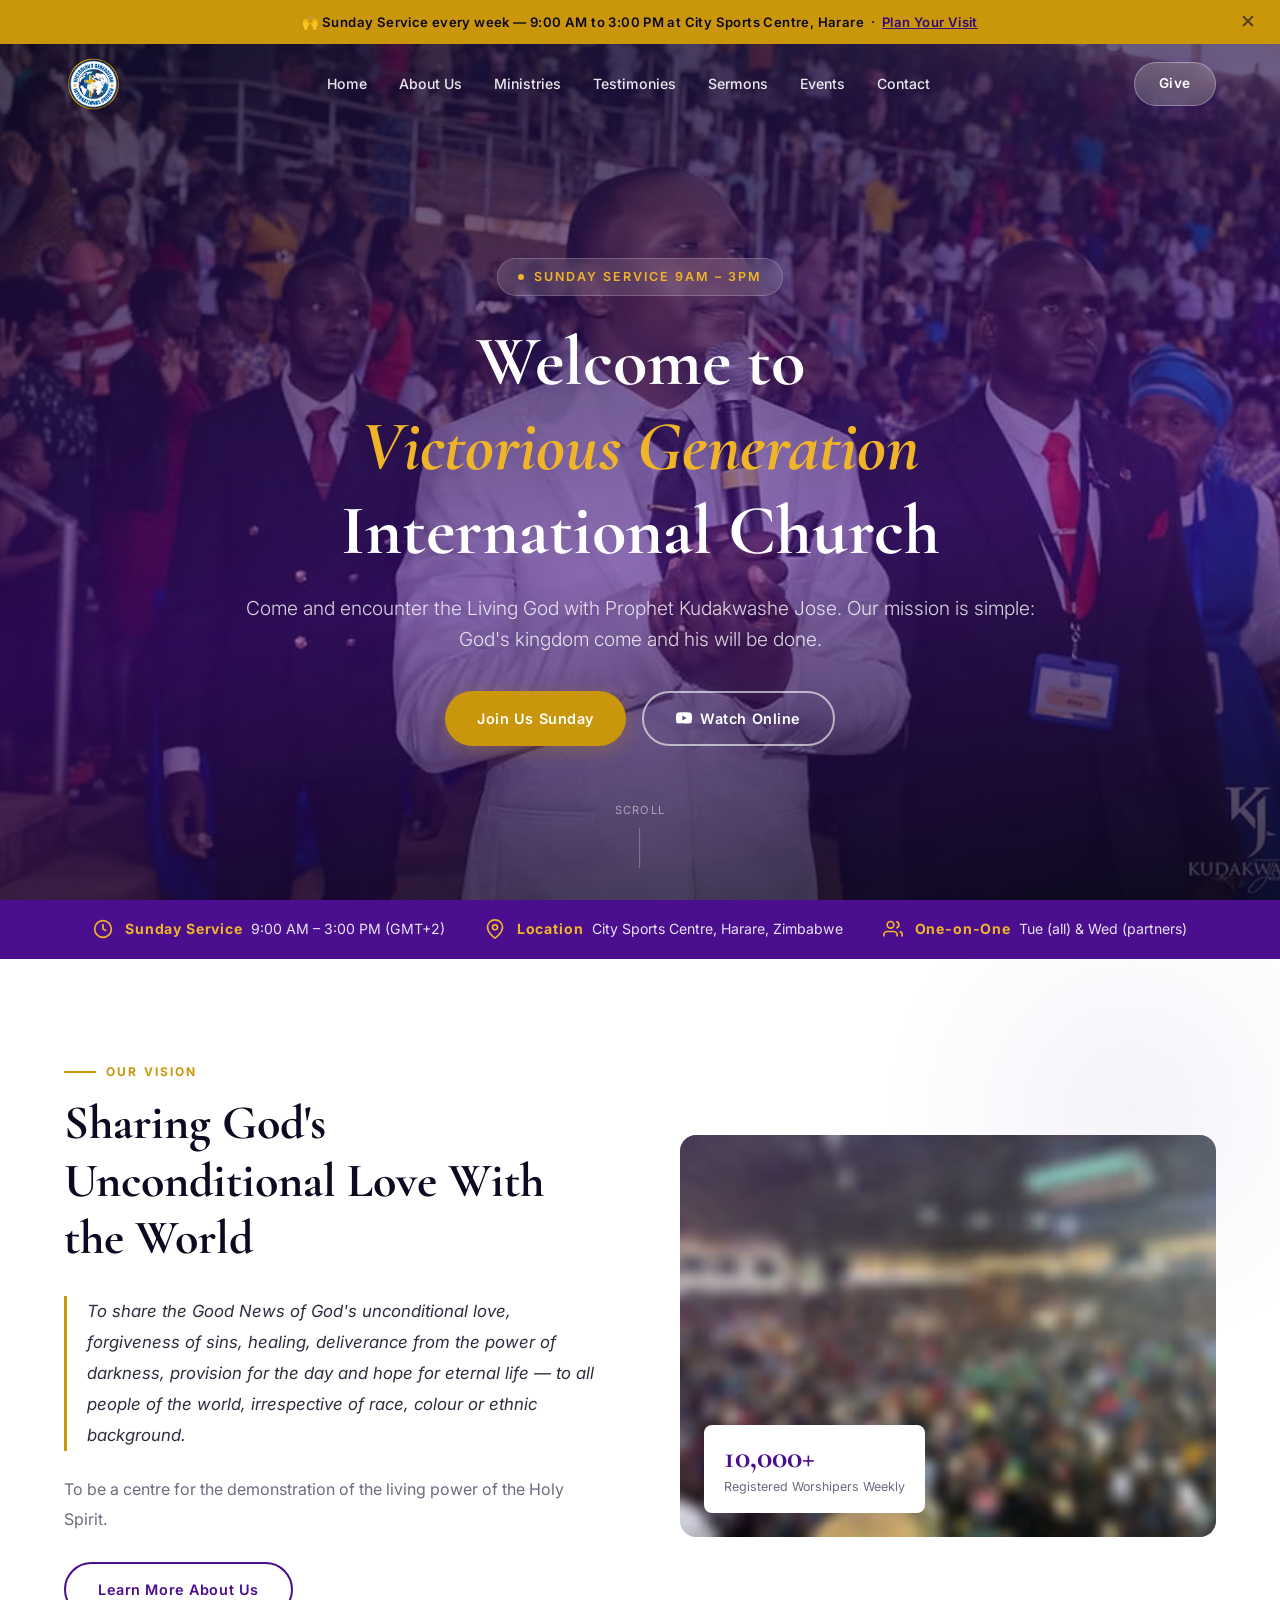
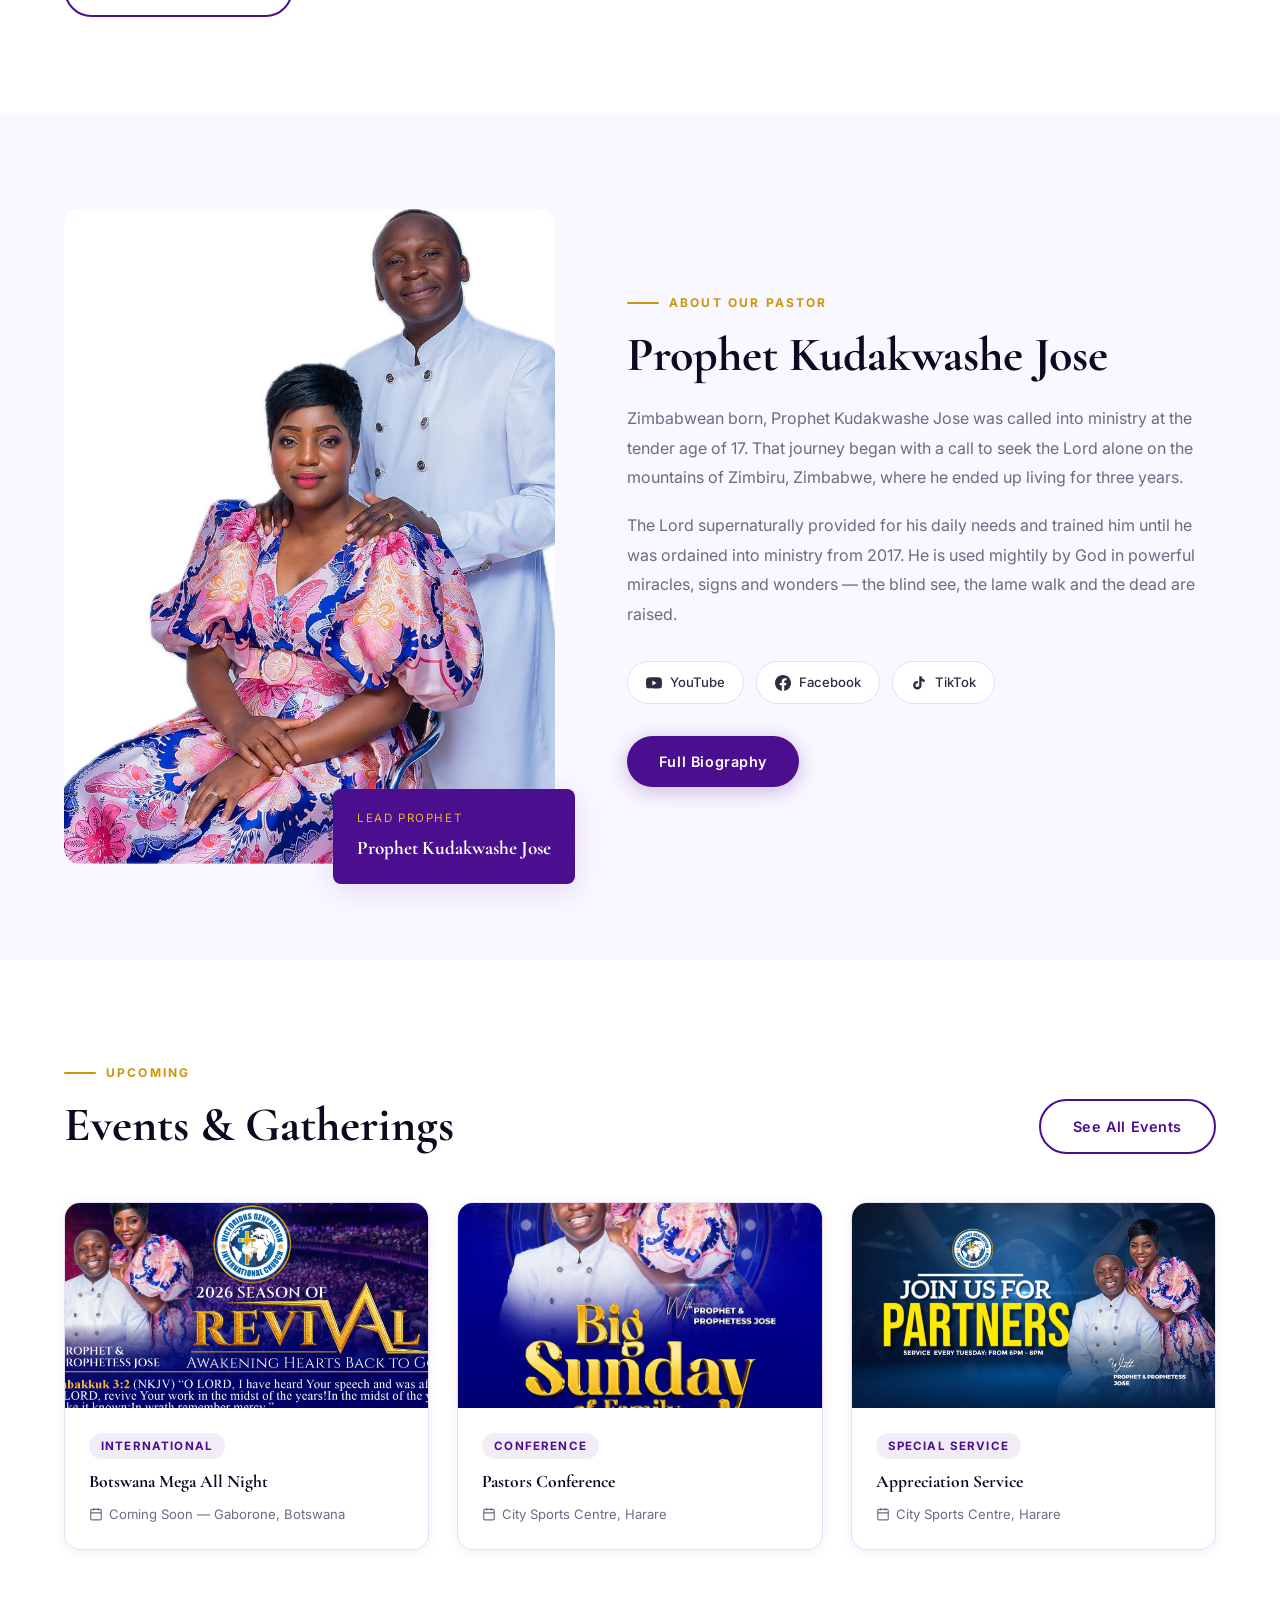
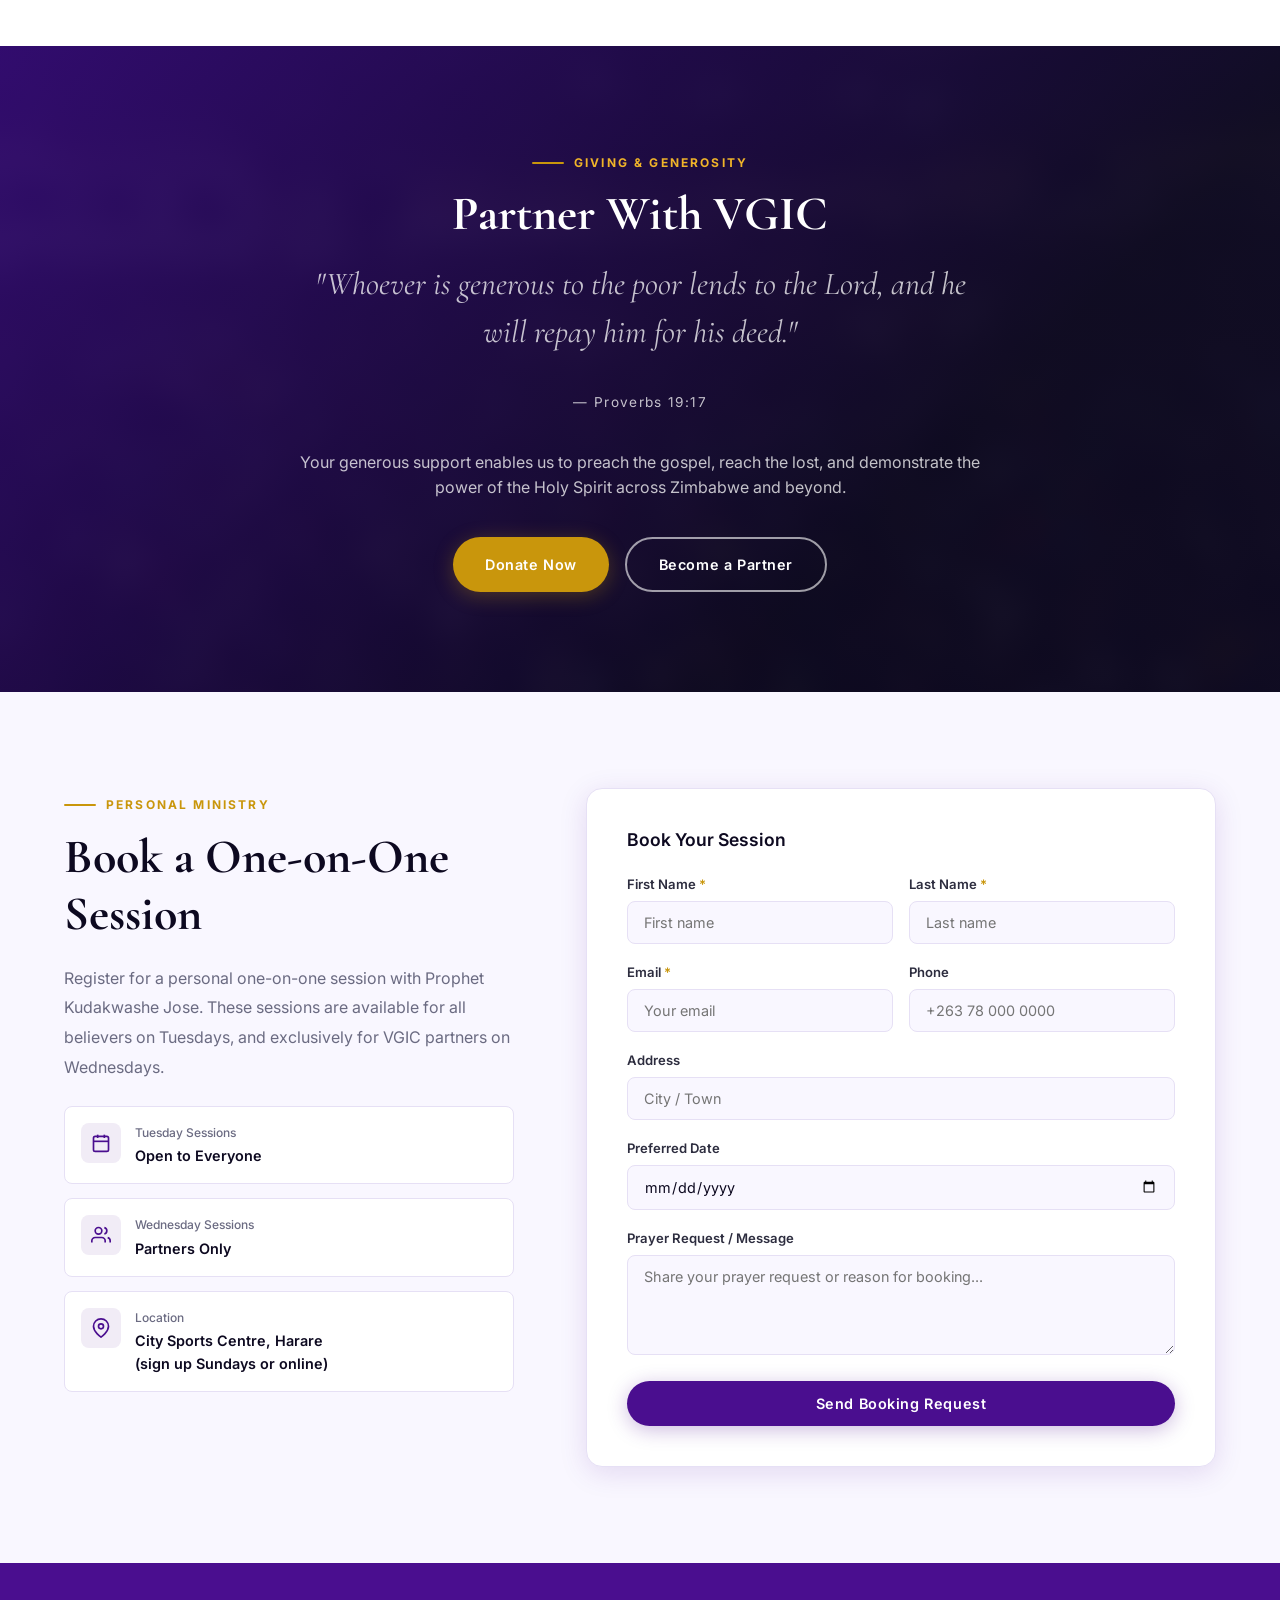
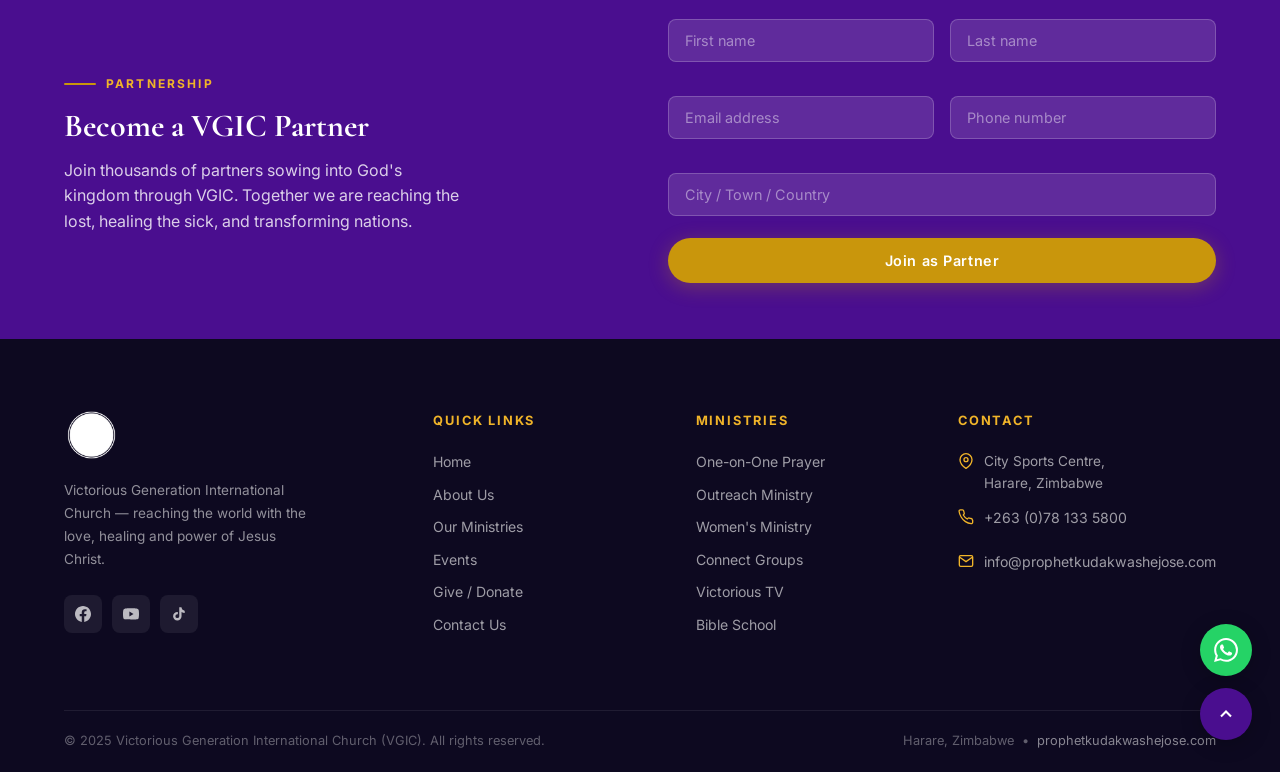
==== index.html @ 49a4cf85 "first commit" ====
<!DOCTYPE html>
<html lang="en">
<head>
  <meta charset="UTF-8" />
  <meta name="viewport" content="width=device-width, initial-scale=1.0" />
  <title>Victorious Generation International Church | Harare, Zimbabwe</title>
  <meta name="description" content="Welcome to Victorious Generation International Church (VGIC). Sunday Service 9AM–3PM at City Sports Centre, Harare. Come and encounter the Living God with Prophet Kudakwashe Jose." />
  <link rel="icon" type="image/png" href="assets/images/Logo Victorious Family Church Final.png" />
  <link rel="stylesheet" href="assets/css/style.css" />
</head>
<body>
  <div class="loader">
    <img class="loader__logo" src="assets/images/Logo Victorious Family Church Final.png" alt="VGIC" />
    <div class="loader__bar"></div>
  </div>
  <div class="page-transition"></div>

  <div class="announcement">
    <span>🙌 Sunday Service every week — 9:00 AM to 3:00 PM at City Sports Centre, Harare &nbsp;·&nbsp; <a href="contact.html">Plan Your Visit</a></span>
    <button class="announcement__close" aria-label="Dismiss announcement">✕</button>
  </div>

  <!-- ===== NAVIGATION ===== -->
  <nav class="nav transparent" role="navigation" aria-label="Main navigation">
    <div class="container">
      <div class="nav__inner">
        <a href="index.html" class="nav__logo" aria-label="VGIC Home">
          <img src="assets/images/Logo Victorious Family Church Final.png" alt="Victorious Generation International Church Logo" />
        </a>
        <ul class="nav__links" role="list">
          <li><a href="index.html" class="active">Home</a></li>
          <li><a href="about.html">About Us</a></li>
          <li><a href="ministries.html">Ministries</a></li>
          <li><a href="testimonies.html">Testimonies</a></li>
          <li><a href="sermons.html">Sermons</a></li>
          <li><a href="events.html">Events</a></li>
          <li><a href="contact.html">Contact</a></li>
        </ul>
        <div class="nav__cta">
          <a href="give.html" class="btn btn-primary">Give</a>
        </div>
        <button class="nav__hamburger" aria-label="Toggle menu" aria-expanded="false">
          <span></span><span></span><span></span>
        </button>
      </div>
    </div>
    <nav class="nav__mobile" aria-label="Mobile navigation">
      <a href="index.html">Home</a>
      <a href="about.html">About Us</a>
      <a href="ministries.html">Ministries</a>
      <a href="testimonies.html">Testimonies</a>
      <a href="sermons.html">Sermons</a>
      <a href="events.html">Events</a>
      <a href="contact.html">Contact</a>
      <a href="give.html" class="btn btn-primary">Give Now</a>
    </nav>
  </nav>

  <!-- ===== HERO ===== -->
  <section class="hero" aria-label="Welcome">
    <div class="hero__bg" style="background-image: url('assets/images/f407f457-07d5-4398-bcf7-2686f2e2813f_JPG.jpg');" role="img" aria-label="Church congregation worship"></div>
    <div class="hero__overlay"></div>
    <div class="hero__content">
      <div class="hero__badge">
        <span class="hero__badge-dot"></span>
        Sunday Service 9AM – 3PM
      </div>
      <h1>Welcome to<br /><em>Victorious Generation</em><br />International Church</h1>
      <p class="hero__sub">Come and encounter the Living God with Prophet Kudakwashe Jose. Our mission is simple: God's kingdom come and his will be done.</p>
      <div class="hero__actions">
        <a href="contact.html" class="btn btn-gold">Join Us Sunday</a>
        <a href="https://www.youtube.com/@victoriousfamilychurchinte7087" target="_blank" rel="noopener" class="btn btn-outline">
          <svg width="16" height="16" viewBox="0 0 24 24" fill="currentColor"><path d="M23.498 6.186a3.016 3.016 0 0 0-2.122-2.136C19.505 3.545 12 3.545 12 3.545s-7.505 0-9.377.505A3.017 3.017 0 0 0 .502 6.186C0 8.07 0 12 0 12s0 3.93.502 5.814a3.016 3.016 0 0 0 2.122 2.136c1.871.505 9.376.505 9.376.505s7.505 0 9.377-.505a3.015 3.015 0 0 0 2.122-2.136C24 15.93 24 12 24 12s0-3.93-.502-5.814zM9.545 15.568V8.432L15.818 12l-6.273 3.568z"/></svg>
          Watch Online
        </a>
      </div>
    </div>
    <div class="hero__scroll" aria-hidden="true">Scroll</div>
  </section>

  <!-- ===== SERVICE TIMES BANNER ===== -->
  <div class="service-banner" role="complementary" aria-label="Service schedule">
    <div class="service-banner__inner">
      <div class="service-banner__item">
        <svg width="20" height="20" fill="none" stroke="currentColor" stroke-width="2" viewBox="0 0 24 24" aria-hidden="true"><circle cx="12" cy="12" r="10"/><polyline points="12 6 12 12 16 14"/></svg>
        <span><span class="service-banner__label">Sunday Service</span> &nbsp;<span class="service-banner__value">9:00 AM – 3:00 PM (GMT+2)</span></span>
      </div>
      <div class="service-banner__item">
        <svg width="20" height="20" fill="none" stroke="currentColor" stroke-width="2" viewBox="0 0 24 24" aria-hidden="true"><path d="M21 10c0 7-9 13-9 13s-9-6-9-13a9 9 0 0 1 18 0z"/><circle cx="12" cy="10" r="3"/></svg>
        <span><span class="service-banner__label">Location</span> &nbsp;<span class="service-banner__value">City Sports Centre, Harare, Zimbabwe</span></span>
      </div>
      <div class="service-banner__item">
        <svg width="20" height="20" fill="none" stroke="currentColor" stroke-width="2" viewBox="0 0 24 24" aria-hidden="true"><path d="M17 21v-2a4 4 0 0 0-4-4H5a4 4 0 0 0-4 4v2"/><circle cx="9" cy="7" r="4"/><path d="M23 21v-2a4 4 0 0 0-3-3.87M16 3.13a4 4 0 0 1 0 7.75"/></svg>
        <span><span class="service-banner__label">One-on-One</span> &nbsp;<span class="service-banner__value">Tue (all) &amp; Wed (partners)</span></span>
      </div>
    </div>
  </div>

  <!-- ===== VISION ===== -->
  <section class="section vision" aria-labelledby="vision-heading">
    <div class="container">
      <div class="vision__grid">
        <div class="vision__text">
          <span class="eyebrow">Our Vision</span>
          <h2 id="vision-heading">Sharing God's Unconditional Love With the World</h2>
          <p>To share the Good News of God's unconditional love, forgiveness of sins, healing, deliverance from the power of darkness, provision for the day and hope for eternal life — to all people of the world, irrespective of race, colour or ethnic background.</p>
          <p>To be a centre for the demonstration of the living power of the Holy Spirit.</p>
          <a href="about.html" class="btn btn-outline-dark" style="margin-top:12px">Learn More About Us</a>
        </div>
        <div class="vision__visual fade-up">
          <img src="assets/images/2b4090_7a6ca7d2ff9e4986a158bc8f81fcc46f~mv2.jpg" alt="VGIC congregation worship" loading="lazy" />
          <div class="vision__stat">
            <div class="vision__stat-num">10,000+</div>
            <div class="vision__stat-label">Registered Worshipers Weekly</div>
          </div>
        </div>
      </div>
    </div>
  </section>

  <!-- ===== PASTOR TEASER ===== -->
  <section class="section pastor" aria-labelledby="pastor-heading">
    <div class="container">
      <div class="pastor__grid">
        <div class="pastor__image-wrap fade-up">
          <div class="pastor__image">
            <img src="assets/images/IMG_6641.png" alt="Prophet Kudakwashe Jose" loading="lazy" />
          </div>
          <div class="pastor__card">
            <div class="pastor__card-title">Lead Prophet</div>
            <div class="pastor__card-name">Prophet Kudakwashe Jose</div>
          </div>
        </div>
        <div class="pastor__text">
          <span class="eyebrow">About Our Pastor</span>
          <h2 id="pastor-heading">Prophet Kudakwashe Jose</h2>
          <p>Zimbabwean born, Prophet Kudakwashe Jose was called into ministry at the tender age of 17. That journey began with a call to seek the Lord alone on the mountains of Zimbiru, Zimbabwe, where he ended up living for three years.</p>
          <p>The Lord supernaturally provided for his daily needs and trained him until he was ordained into ministry from 2017. He is used mightily by God in powerful miracles, signs and wonders — the blind see, the lame walk and the dead are raised.</p>
          <div class="pastor__socials">
            <a href="https://www.youtube.com/@victoriousfamilychurchinte7087" target="_blank" rel="noopener" class="pastor__social-link">
              <svg width="16" height="16" fill="currentColor" viewBox="0 0 24 24"><path d="M23.498 6.186a3.016 3.016 0 0 0-2.122-2.136C19.505 3.545 12 3.545 12 3.545s-7.505 0-9.377.505A3.017 3.017 0 0 0 .502 6.186C0 8.07 0 12 0 12s0 3.93.502 5.814a3.016 3.016 0 0 0 2.122 2.136c1.871.505 9.376.505 9.376.505s7.505 0 9.377-.505a3.015 3.015 0 0 0 2.122-2.136C24 15.93 24 12 24 12s0-3.93-.502-5.814zM9.545 15.568V8.432L15.818 12l-6.273 3.568z"/></svg>
              YouTube
            </a>
            <a href="https://www.facebook.com/prophetkudakwashe.jose.3/" target="_blank" rel="noopener" class="pastor__social-link">
              <svg width="16" height="16" fill="currentColor" viewBox="0 0 24 24"><path d="M24 12.073c0-6.627-5.373-12-12-12s-12 5.373-12 12c0 5.99 4.388 10.954 10.125 11.854v-8.385H7.078v-3.47h3.047V9.43c0-3.007 1.792-4.669 4.533-4.669 1.312 0 2.686.235 2.686.235v2.953H15.83c-1.491 0-1.956.925-1.956 1.874v2.25h3.328l-.532 3.47h-2.796v8.385C19.612 23.027 24 18.062 24 12.073z"/></svg>
              Facebook
            </a>
            <a href="https://www.tiktok.com/@prophetkudakwashe" target="_blank" rel="noopener" class="pastor__social-link">
              <svg width="16" height="16" fill="currentColor" viewBox="0 0 24 24"><path d="M19.59 6.69a4.83 4.83 0 0 1-3.77-4.25V2h-3.45v13.67a2.89 2.89 0 0 1-2.88 2.5 2.89 2.89 0 0 1-2.89-2.89 2.89 2.89 0 0 1 2.89-2.89c.28 0 .54.04.79.1V9.01a6.33 6.33 0 0 0-.79-.05 6.34 6.34 0 0 0-6.34 6.34 6.34 6.34 0 0 0 6.34 6.34 6.34 6.34 0 0 0 6.33-6.34V8.95a8.16 8.16 0 0 0 4.77 1.52V7.01a4.85 4.85 0 0 1-1-.32z"/></svg>
              TikTok
            </a>
          </div>
          <a href="about.html" class="btn btn-primary" style="margin-top:32px">Full Biography</a>
        </div>
      </div>
    </div>
  </section>

  <!-- ===== EVENTS ===== -->
  <section class="section events" aria-labelledby="events-heading">
    <div class="container">
      <div class="events__header">
        <div>
          <span class="eyebrow">Upcoming</span>
          <h2 id="events-heading">Events &amp; Gatherings</h2>
        </div>
        <a href="contact.html" class="btn btn-outline-dark">See All Events</a>
      </div>
      <div class="events__grid">
        <article class="event-card fade-up">
          <img class="event-card__img" src="assets/images/2b4090_fac7adcb81734b9f8aa2126f18879805~mv2.jpg" alt="Botswana Mega All Night event" loading="lazy" />
          <div class="event-card__body">
            <span class="event-card__tag">International</span>
            <h3 class="event-card__title">Botswana Mega All Night</h3>
            <p class="event-card__date">
              <svg width="14" height="14" fill="none" stroke="currentColor" stroke-width="2" viewBox="0 0 24 24"><rect x="3" y="4" width="18" height="18" rx="2" ry="2"/><line x1="16" y1="2" x2="16" y2="6"/><line x1="8" y1="2" x2="8" y2="6"/><line x1="3" y1="10" x2="21" y2="10"/></svg>
              Coming Soon — Gaborone, Botswana
            </p>
          </div>
        </article>
        <article class="event-card fade-up">
          <img class="event-card__img" src="assets/images/1e9fdbe8-e3bb-4264-adfd-9bd7b0414f63.jpeg" alt="Pastors Conference event" loading="lazy" />
          <div class="event-card__body">
            <span class="event-card__tag">Conference</span>
            <h3 class="event-card__title">Pastors Conference</h3>
            <p class="event-card__date">
              <svg width="14" height="14" fill="none" stroke="currentColor" stroke-width="2" viewBox="0 0 24 24"><rect x="3" y="4" width="18" height="18" rx="2" ry="2"/><line x1="16" y1="2" x2="16" y2="6"/><line x1="8" y1="2" x2="8" y2="6"/><line x1="3" y1="10" x2="21" y2="10"/></svg>
              City Sports Centre, Harare
            </p>
          </div>
        </article>
        <article class="event-card fade-up">
          <img class="event-card__img" src="assets/images/maxresdefault.jpg" alt="Appreciation service" loading="lazy" />
          <div class="event-card__body">
            <span class="event-card__tag">Special Service</span>
            <h3 class="event-card__title">Appreciation Service</h3>
            <p class="event-card__date">
              <svg width="14" height="14" fill="none" stroke="currentColor" stroke-width="2" viewBox="0 0 24 24"><rect x="3" y="4" width="18" height="18" rx="2" ry="2"/><line x1="16" y1="2" x2="16" y2="6"/><line x1="8" y1="2" x2="8" y2="6"/><line x1="3" y1="10" x2="21" y2="10"/></svg>
              City Sports Centre, Harare
            </p>
          </div>
        </article>
      </div>
    </div>
  </section>

  <!-- ===== GIVE / DONATION ===== -->
  <section class="give" aria-labelledby="give-heading">
    <div class="give__bg" style="background-image: url('assets/images/2b4090_7a6ca7d2ff9e4986a158bc8f81fcc46f~mv2.jpg');" role="img" aria-hidden="true"></div>
    <div class="give__overlay"></div>
    <div class="container">
      <div class="give__content">
        <span class="eyebrow" style="color: var(--gold-light);">Giving &amp; Generosity</span>
        <h2 id="give-heading">Partner With VGIC</h2>
        <p class="give__scripture">"Whoever is generous to the poor lends to the Lord, and he will repay him for his deed."</p>
        <p class="give__reference">— Proverbs 19:17</p>
        <p>Your generous support enables us to preach the gospel, reach the lost, and demonstrate the power of the Holy Spirit across Zimbabwe and beyond.</p>
        <div style="display:flex; gap:16px; justify-content:center; flex-wrap:wrap;">
          <a href="give.html" class="btn btn-gold">Donate Now</a>
          <a href="#partner" class="btn btn-outline">Become a Partner</a>
        </div>
      </div>
    </div>
  </section>

  <!-- ===== ONE-ON-ONE BOOKING ===== -->
  <section class="section booking" id="booking" aria-labelledby="booking-heading">
    <div class="container">
      <div class="booking__grid">
        <div class="booking__info">
          <span class="eyebrow">Personal Ministry</span>
          <h2 id="booking-heading">Book a One-on-One Session</h2>
          <p>Register for a personal one-on-one session with Prophet Kudakwashe Jose. These sessions are available for all believers on Tuesdays, and exclusively for VGIC partners on Wednesdays.</p>
          <div class="booking__detail">
            <div class="booking__detail-icon">
              <svg width="20" height="20" fill="none" stroke="currentColor" stroke-width="2" viewBox="0 0 24 24"><rect x="3" y="4" width="18" height="18" rx="2" ry="2"/><line x1="16" y1="2" x2="16" y2="6"/><line x1="8" y1="2" x2="8" y2="6"/><line x1="3" y1="10" x2="21" y2="10"/></svg>
            </div>
            <div>
              <div class="booking__detail-label">Tuesday Sessions</div>
              <div class="booking__detail-value">Open to Everyone</div>
            </div>
          </div>
          <div class="booking__detail">
            <div class="booking__detail-icon">
              <svg width="20" height="20" fill="none" stroke="currentColor" stroke-width="2" viewBox="0 0 24 24"><path d="M17 21v-2a4 4 0 0 0-4-4H5a4 4 0 0 0-4 4v2"/><circle cx="9" cy="7" r="4"/><path d="M23 21v-2a4 4 0 0 0-3-3.87M16 3.13a4 4 0 0 1 0 7.75"/></svg>
            </div>
            <div>
              <div class="booking__detail-label">Wednesday Sessions</div>
              <div class="booking__detail-value">Partners Only</div>
            </div>
          </div>
          <div class="booking__detail">
            <div class="booking__detail-icon">
              <svg width="20" height="20" fill="none" stroke="currentColor" stroke-width="2" viewBox="0 0 24 24"><path d="M21 10c0 7-9 13-9 13s-9-6-9-13a9 9 0 0 1 18 0z"/><circle cx="12" cy="10" r="3"/></svg>
            </div>
            <div>
              <div class="booking__detail-label">Location</div>
              <div class="booking__detail-value">City Sports Centre, Harare<br />(sign up Sundays or online)</div>
            </div>
          </div>
        </div>
        <div class="form-card fade-up">
          <h4 style="margin-bottom:24px; font-size:1.1rem;">Book Your Session</h4>
          <form id="booking-form" novalidate>
            <div class="form-row">
              <div class="form-group">
                <label for="b-first">First Name <span style="color:var(--gold)">*</span></label>
                <input type="text" id="b-first" name="firstName" placeholder="First name" required />
              </div>
              <div class="form-group">
                <label for="b-last">Last Name <span style="color:var(--gold)">*</span></label>
                <input type="text" id="b-last" name="lastName" placeholder="Last name" required />
              </div>
            </div>
            <div class="form-row">
              <div class="form-group">
                <label for="b-email">Email <span style="color:var(--gold)">*</span></label>
                <input type="email" id="b-email" name="email" placeholder="Your email" required />
              </div>
              <div class="form-group">
                <label for="b-phone">Phone</label>
                <input type="tel" id="b-phone" name="phone" placeholder="+263 78 000 0000" />
              </div>
            </div>
            <div class="form-group">
              <label for="b-address">Address</label>
              <input type="text" id="b-address" name="address" placeholder="City / Town" />
            </div>
            <div class="form-group">
              <label for="b-date">Preferred Date</label>
              <input type="date" id="b-date" name="date" />
            </div>
            <div class="form-group">
              <label for="b-message">Prayer Request / Message</label>
              <textarea id="b-message" name="message" placeholder="Share your prayer request or reason for booking..."></textarea>
            </div>
            <button type="submit" class="btn btn-primary" style="width:100%; justify-content:center;">Send Booking Request</button>
          </form>
        </div>
      </div>
    </div>
  </section>

  <!-- ===== PARTNER STRIP ===== -->
  <section class="partner-strip" id="partner" aria-labelledby="partner-heading">
    <div class="container">
      <div class="partner-strip__inner">
        <div>
          <span class="eyebrow" style="color:var(--gold-light)">Partnership</span>
          <h3 id="partner-heading">Become a VGIC Partner</h3>
          <p>Join thousands of partners sowing into God's kingdom through VGIC. Together we are reaching the lost, healing the sick, and transforming nations.</p>
        </div>
        <form id="partner-form" novalidate>
          <div class="form-row">
            <div class="form-group">
              <input type="text" name="firstName" placeholder="First name" required />
            </div>
            <div class="form-group">
              <input type="text" name="lastName" placeholder="Last name" required />
            </div>
          </div>
          <div class="form-row">
            <div class="form-group">
              <input type="email" name="email" placeholder="Email address" required />
            </div>
            <div class="form-group">
              <input type="tel" name="phone" placeholder="Phone number" />
            </div>
          </div>
          <div class="form-group">
            <input type="text" name="address" placeholder="City / Town / Country" />
          </div>
          <button type="submit" class="btn btn-gold" style="width:100%; justify-content:center; margin-top:4px;">Join as Partner</button>
        </form>
      </div>
    </div>
  </section>

  <!-- ===== FLOATING BUTTONS ===== -->
  <div class="fab-group" role="complementary" aria-label="Quick contact">
    <a href="https://wa.me/2630781335800" target="_blank" rel="noopener" class="fab fab-whatsapp" aria-label="Chat on WhatsApp">
      <svg width="24" height="24" fill="currentColor" viewBox="0 0 24 24"><path d="M17.472 14.382c-.297-.149-1.758-.867-2.03-.967-.273-.099-.471-.148-.67.15-.197.297-.767.966-.94 1.164-.173.199-.347.223-.644.075-.297-.15-1.255-.463-2.39-1.475-.883-.788-1.48-1.761-1.653-2.059-.173-.297-.018-.458.13-.606.134-.133.298-.347.446-.52.149-.174.198-.298.298-.497.099-.198.05-.371-.025-.52-.075-.149-.669-1.612-.916-2.207-.242-.579-.487-.5-.669-.51-.173-.008-.371-.01-.57-.01-.198 0-.52.074-.792.372-.272.297-1.04 1.016-1.04 2.479 0 1.462 1.065 2.875 1.213 3.074.149.198 2.096 3.2 5.077 4.487.709.306 1.262.489 1.694.625.712.227 1.36.195 1.871.118.571-.085 1.758-.719 2.006-1.413.248-.694.248-1.289.173-1.413-.074-.124-.272-.198-.57-.347m-5.421 7.403h-.004a9.87 9.87 0 0 1-5.031-1.378l-.361-.214-3.741.982.998-3.648-.235-.374a9.86 9.86 0 0 1-1.51-5.26c.001-5.45 4.436-9.884 9.888-9.884 2.64 0 5.122 1.03 6.988 2.898a9.825 9.825 0 0 1 2.893 6.994c-.003 5.45-4.437 9.884-9.885 9.884m8.413-18.297A11.815 11.815 0 0 0 12.05 0C5.495 0 .16 5.335.157 11.892c0 2.096.547 4.142 1.588 5.945L.057 24l6.305-1.654a11.882 11.882 0 0 0 5.683 1.448h.005c6.554 0 11.89-5.335 11.893-11.893a11.821 11.821 0 0 0-3.48-8.413z"/></svg>
    </a>
    <button class="fab fab-top" aria-label="Back to top">
      <svg width="20" height="20" fill="none" stroke="currentColor" stroke-width="2.5" viewBox="0 0 24 24"><polyline points="18 15 12 9 6 15"/></svg>
    </button>
  </div>

  <!-- ===== FOOTER ===== -->
  <footer class="footer" role="contentinfo">
    <div class="container">
      <div class="footer__grid">
        <div class="footer__brand">
          <img src="assets/images/Logo Victorious Family Church Final.png" alt="VGIC Logo" />
          <p>Victorious Generation International Church — reaching the world with the love, healing and power of Jesus Christ.</p>
          <div class="footer__socials">
            <a href="https://www.facebook.com/prophetkudakwashe.jose.3/" target="_blank" rel="noopener" class="footer__social" aria-label="Facebook">
              <svg width="16" height="16" fill="currentColor" viewBox="0 0 24 24"><path d="M24 12.073c0-6.627-5.373-12-12-12s-12 5.373-12 12c0 5.99 4.388 10.954 10.125 11.854v-8.385H7.078v-3.47h3.047V9.43c0-3.007 1.792-4.669 4.533-4.669 1.312 0 2.686.235 2.686.235v2.953H15.83c-1.491 0-1.956.925-1.956 1.874v2.25h3.328l-.532 3.47h-2.796v8.385C19.612 23.027 24 18.062 24 12.073z"/></svg>
            </a>
            <a href="https://www.youtube.com/@victoriousfamilychurchinte7087" target="_blank" rel="noopener" class="footer__social" aria-label="YouTube">
              <svg width="16" height="16" fill="currentColor" viewBox="0 0 24 24"><path d="M23.498 6.186a3.016 3.016 0 0 0-2.122-2.136C19.505 3.545 12 3.545 12 3.545s-7.505 0-9.377.505A3.017 3.017 0 0 0 .502 6.186C0 8.07 0 12 0 12s0 3.93.502 5.814a3.016 3.016 0 0 0 2.122 2.136c1.871.505 9.376.505 9.376.505s7.505 0 9.377-.505a3.015 3.015 0 0 0 2.122-2.136C24 15.93 24 12 24 12s0-3.93-.502-5.814zM9.545 15.568V8.432L15.818 12l-6.273 3.568z"/></svg>
            </a>
            <a href="https://www.tiktok.com/@prophetkudakwashe" target="_blank" rel="noopener" class="footer__social" aria-label="TikTok">
              <svg width="16" height="16" fill="currentColor" viewBox="0 0 24 24"><path d="M19.59 6.69a4.83 4.83 0 0 1-3.77-4.25V2h-3.45v13.67a2.89 2.89 0 0 1-2.88 2.5 2.89 2.89 0 0 1-2.89-2.89 2.89 2.89 0 0 1 2.89-2.89c.28 0 .54.04.79.1V9.01a6.33 6.33 0 0 0-.79-.05 6.34 6.34 0 0 0-6.34 6.34 6.34 6.34 0 0 0 6.34 6.34 6.34 6.34 0 0 0 6.33-6.34V8.95a8.16 8.16 0 0 0 4.77 1.52V7.01a4.85 4.85 0 0 1-1-.32z"/></svg>
            </a>
          </div>
        </div>
        <div class="footer__col">
          <h5>Quick Links</h5>
          <a href="index.html">Home</a>
          <a href="about.html">About Us</a>
          <a href="ministries.html">Our Ministries</a>
          <a href="contact.html">Events</a>
          <a href="give.html">Give / Donate</a>
          <a href="contact.html">Contact Us</a>
        </div>
        <div class="footer__col">
          <h5>Ministries</h5>
          <a href="ministries.html">One-on-One Prayer</a>
          <a href="ministries.html">Outreach Ministry</a>
          <a href="ministries.html">Women's Ministry</a>
          <a href="ministries.html">Connect Groups</a>
          <a href="ministries.html">Victorious TV</a>
          <a href="ministries.html">Bible School</a>
        </div>
        <div class="footer__col">
          <h5>Contact</h5>
          <div class="footer__contact-item">
            <svg width="16" height="16" fill="none" stroke="currentColor" stroke-width="2" viewBox="0 0 24 24"><path d="M21 10c0 7-9 13-9 13s-9-6-9-13a9 9 0 0 1 18 0z"/><circle cx="12" cy="10" r="3"/></svg>
            <span>City Sports Centre,<br />Harare, Zimbabwe</span>
          </div>
          <div class="footer__contact-item">
            <svg width="16" height="16" fill="none" stroke="currentColor" stroke-width="2" viewBox="0 0 24 24"><path d="M22 16.92v3a2 2 0 0 1-2.18 2 19.79 19.79 0 0 1-8.63-3.07A19.5 19.5 0 0 1 4.69 12 19.79 19.79 0 0 1 1.61 3.41 2 2 0 0 1 3.6 1.27h3a2 2 0 0 1 2 1.72c.127.96.361 1.903.7 2.81a2 2 0 0 1-.45 2.11L7.91 8.96a16 16 0 0 0 6.03 6.03l.97-.97a2 2 0 0 1 2.11-.45c.907.339 1.85.573 2.81.7a2 2 0 0 1 1.72 2.01z"/></svg>
            <a href="tel:+2630781335800">+263 (0)78 133 5800</a>
          </div>
          <div class="footer__contact-item">
            <svg width="16" height="16" fill="none" stroke="currentColor" stroke-width="2" viewBox="0 0 24 24"><path d="M4 4h16c1.1 0 2 .9 2 2v12c0 1.1-.9 2-2 2H4c-1.1 0-2-.9-2-2V6c0-1.1.9-2 2-2z"/><polyline points="22,6 12,13 2,6"/></svg>
            <a href="mailto:info@prophetkudakwashejose.com">info@prophetkudakwashejose.com</a>
          </div>
        </div>
      </div>
      <div class="footer__bottom">
        <span>&copy; 2025 Victorious Generation International Church (VGIC). All rights reserved.</span>
        <span>Harare, Zimbabwe &nbsp;&bull;&nbsp; <a href="https://www.prophetkudakwashejose.com" target="_blank" rel="noopener">prophetkudakwashejose.com</a></span>
      </div>
    </div>
  </footer>

  <script src="assets/js/main.js" defer></script>
</body>
</html>
---- assets/css/style.css ----
/* ============================================================
   VICTORIOUS GENERATION INTERNATIONAL CHURCH — Global Styles
   ============================================================ */

/* Google Fonts */
@import url('https://fonts.googleapis.com/css2?family=Cormorant+Garamond:ital,wght@0,300;0,400;0,600;0,700;1,400;1,600&family=Inter:wght@300;400;500;600;700&display=swap');

/* ---- Variables ---- */
:root {
  --primary:       #4A0E8F;
  --primary-dark:  #35097A;
  --primary-light: #7B3FBF;
  --gold:          #C9960C;
  --gold-light:    #F0B429;
  --dark:          #0D0920;
  --text:          #2D2D3F;
  --text-light:    #6B6B82;
  --bg:            #F9F7FF;
  --white:         #FFFFFF;
  --border:        #E6E0F5;
  --announcement-h: 44px;
  --shadow-sm:     0 2px 12px rgba(74,14,143,0.08);
  --shadow:        0 6px 28px rgba(74,14,143,0.13);
  --shadow-lg:     0 16px 56px rgba(74,14,143,0.18);
  --radius:        16px;
  --radius-sm:     8px;
  --transition:    all 0.35s cubic-bezier(0.4,0,0.2,1);
  --nav-h:         80px;
}

/* ---- Reset ---- */
*, *::before, *::after { box-sizing: border-box; margin: 0; padding: 0; }
html { scroll-behavior: smooth; font-size: 16px; }
body {
  font-family: 'Inter', sans-serif;
  color: var(--text);
  background: var(--bg);
  line-height: 1.6;
  -webkit-font-smoothing: antialiased;
}
img { display: block; max-width: 100%; height: auto; }
a { color: inherit; text-decoration: none; }
ul { list-style: none; }
button { cursor: pointer; font-family: inherit; border: none; outline: none; }

/* ---- Typography ---- */
h1, h2, h3, h4 {
  font-family: 'Cormorant Garamond', serif;
  color: var(--dark);
  line-height: 1.2;
  font-weight: 700;
}
h1 { font-size: clamp(2.6rem, 5.5vw, 4.5rem); }
h2 { font-size: clamp(2rem, 4vw, 3rem); }
h3 { font-size: clamp(1.4rem, 2.5vw, 1.9rem); }
h4 { font-size: 1.15rem; font-weight: 600; font-family: 'Inter', sans-serif; }
p { max-width: 68ch; }

/* ---- Utilities ---- */
.container { width: 100%; max-width: 1200px; margin: 0 auto; padding: 0 24px; }
.text-center { text-align: center; }
.text-center p { margin: 0 auto; }
.section { padding: 96px 0; }
.section--sm { padding: 64px 0; }
.section--dark { background: var(--dark); color: var(--white); }
.section--dark h1,
.section--dark h2,
.section--dark h3,
.section--dark h4 { color: var(--white); }
.section--dark p { color: rgba(255,255,255,0.78); }
.section--purple { background: var(--primary); color: var(--white); }
.section--purple h2, .section--purple h3 { color: var(--white); }
.section--purple p { color: rgba(255,255,255,0.82); }

.eyebrow {
  font-family: 'Inter', sans-serif;
  font-size: 0.75rem;
  font-weight: 700;
  letter-spacing: 0.18em;
  text-transform: uppercase;
  color: var(--gold);
  display: inline-flex;
  align-items: center;
  gap: 10px;
  margin-bottom: 14px;
}
.eyebrow::before {
  content: '';
  display: block;
  width: 32px;
  height: 2px;
  background: var(--gold);
  border-radius: 2px;
}

/* ---- Buttons ---- */
.btn {
  display: inline-flex;
  align-items: center;
  gap: 8px;
  padding: 14px 32px;
  border-radius: 50px;
  font-size: 0.9rem;
  font-weight: 600;
  letter-spacing: 0.04em;
  transition: var(--transition);
}
.btn-primary {
  background: var(--primary);
  color: var(--white);
  box-shadow: 0 4px 20px rgba(74,14,143,0.28);
}
.btn-primary:hover {
  background: var(--primary-dark);
  transform: translateY(-2px);
  box-shadow: 0 8px 28px rgba(74,14,143,0.36);
}
.btn-gold {
  background: var(--gold);
  color: var(--white);
  box-shadow: 0 4px 20px rgba(201,150,12,0.30);
}
.btn-gold:hover {
  background: var(--gold-light);
  transform: translateY(-2px);
  box-shadow: 0 8px 28px rgba(201,150,12,0.40);
}
.btn-outline {
  background: transparent;
  color: var(--white);
  border: 2px solid rgba(255,255,255,0.6);
}
.btn-outline:hover {
  background: rgba(255,255,255,0.12);
  border-color: var(--white);
}
.btn-outline-dark {
  background: transparent;
  color: var(--primary);
  border: 2px solid var(--primary);
}
.btn-outline-dark:hover {
  background: var(--primary);
  color: var(--white);
  transform: translateY(-2px);
}

/* ============================================================
   NAVIGATION
   ============================================================ */
.nav {
  position: fixed;
  top: 0; left: 0; right: 0;
  z-index: 1000;
  height: var(--nav-h);
  transition: var(--transition);
}
.nav.transparent { background: transparent; }
.nav.scrolled {
  background: var(--white);
  box-shadow: var(--shadow-sm);
}
.nav__inner {
  height: var(--nav-h);
  display: flex;
  align-items: center;
  justify-content: space-between;
  gap: 32px;
}
.nav__logo { display: flex; align-items: center; flex-shrink: 0; }
.nav__logo img { height: 52px; width: auto; }
.nav__links {
  display: flex;
  align-items: center;
  gap: 4px;
}
.nav__links a {
  font-size: 0.88rem;
  font-weight: 500;
  padding: 8px 14px;
  border-radius: var(--radius-sm);
  transition: var(--transition);
  white-space: nowrap;
}
.nav.transparent .nav__links a { color: rgba(255,255,255,0.9); }
.nav.transparent .nav__links a:hover { color: var(--white); background: rgba(255,255,255,0.12); }
.nav.scrolled .nav__links a { color: var(--text); }
.nav.scrolled .nav__links a:hover { color: var(--primary); background: rgba(74,14,143,0.06); }
.nav.scrolled .nav__links a.active { color: var(--primary); font-weight: 600; }
.nav__cta { flex-shrink: 0; }
.nav__cta .btn { padding: 10px 24px; font-size: 0.85rem; }
.nav.transparent .nav__cta .btn-primary { background: rgba(255,255,255,0.2); color: var(--white); backdrop-filter: blur(8px); border: 1px solid rgba(255,255,255,0.3); }
.nav.transparent .nav__cta .btn-primary:hover { background: var(--white); color: var(--primary); }

/* Hamburger */
.nav__hamburger {
  display: none;
  flex-direction: column;
  gap: 5px;
  padding: 8px;
  background: none;
  cursor: pointer;
}
.nav__hamburger span {
  display: block;
  width: 24px;
  height: 2px;
  border-radius: 2px;
  transition: var(--transition);
}
.nav.transparent .nav__hamburger span { background: var(--white); }
.nav.scrolled .nav__hamburger span { background: var(--dark); }

/* Mobile nav */
.nav__mobile {
  display: none;
  position: fixed;
  top: var(--nav-h);
  left: 0; right: 0;
  background: var(--white);
  padding: 20px 24px 32px;
  box-shadow: var(--shadow);
  border-top: 1px solid var(--border);
}
.nav__mobile.open { display: block; }
.nav__mobile a {
  display: block;
  padding: 14px 0;
  font-size: 1rem;
  font-weight: 500;
  color: var(--text);
  border-bottom: 1px solid var(--border);
  transition: var(--transition);
}
.nav__mobile a:hover { color: var(--primary); padding-left: 8px; }
.nav__mobile .btn { margin-top: 20px; display: block; text-align: center; }

/* ============================================================
   HERO — SHARED
   ============================================================ */
.hero {
  position: relative;
  min-height: 100vh;
  display: flex;
  flex-direction: column;
  justify-content: center;
  align-items: center;
  text-align: center;
  overflow: hidden;
  padding: calc(var(--nav-h) + 60px) 24px 80px;
}
.hero__bg {
  position: absolute;
  inset: 0;
  background-size: cover;
  background-position: center;
  background-repeat: no-repeat;
  transform: scale(1.05);
  transition: transform 8s ease;
}
.hero.loaded .hero__bg { transform: scale(1); }
.hero__overlay {
  position: absolute;
  inset: 0;
  background: linear-gradient(170deg, rgba(13,9,32,0.75) 0%, rgba(74,14,143,0.55) 60%, rgba(13,9,32,0.80) 100%);
}
.hero__content {
  position: relative;
  z-index: 2;
  max-width: 820px;
}
.hero__badge {
  display: inline-flex;
  align-items: center;
  gap: 10px;
  background: rgba(255,255,255,0.12);
  backdrop-filter: blur(8px);
  border: 1px solid rgba(255,255,255,0.2);
  border-radius: 50px;
  padding: 8px 20px;
  font-size: 0.78rem;
  font-weight: 600;
  letter-spacing: 0.16em;
  text-transform: uppercase;
  color: var(--gold-light);
  margin-bottom: 24px;
}
.hero__badge-dot {
  width: 6px; height: 6px;
  border-radius: 50%;
  background: var(--gold-light);
  animation: pulse 2s ease-in-out infinite;
}
@keyframes pulse {
  0%, 100% { opacity: 1; transform: scale(1); }
  50% { opacity: 0.5; transform: scale(1.4); }
}
.hero h1 { color: var(--white); margin-bottom: 20px; }
.hero h1 em { font-style: italic; color: var(--gold-light); }
.hero__sub {
  font-size: clamp(1rem, 2vw, 1.2rem);
  color: rgba(255,255,255,0.82);
  margin: 0 auto 36px;
  font-weight: 300;
}
.hero__actions { display: flex; gap: 16px; justify-content: center; flex-wrap: wrap; }
.hero__scroll {
  position: absolute;
  bottom: 32px; left: 50%;
  transform: translateX(-50%);
  display: flex;
  flex-direction: column;
  align-items: center;
  gap: 8px;
  color: rgba(255,255,255,0.5);
  font-size: 0.7rem;
  letter-spacing: 0.1em;
  text-transform: uppercase;
  z-index: 2;
  animation: bounceDown 2.5s ease-in-out infinite;
}
.hero__scroll::after {
  content: '';
  display: block;
  width: 1px; height: 40px;
  background: rgba(255,255,255,0.3);
}
@keyframes bounceDown {
  0%, 100% { transform: translateX(-50%) translateY(0); }
  50% { transform: translateX(-50%) translateY(6px); }
}

/* Hero — shorter variant for inner pages */
.hero--short {
  min-height: 55vh;
  padding-bottom: 60px;
}
.hero--short .hero__overlay {
  background: linear-gradient(170deg, rgba(13,9,32,0.85) 0%, rgba(74,14,143,0.65) 100%);
}

/* ============================================================
   SERVICE TIMES BANNER
   ============================================================ */
.service-banner {
  background: var(--primary);
  color: var(--white);
  padding: 18px 24px;
  text-align: center;
}
.service-banner__inner {
  display: flex;
  justify-content: center;
  align-items: center;
  gap: 40px;
  flex-wrap: wrap;
}
.service-banner__item {
  display: flex;
  align-items: center;
  gap: 12px;
  font-size: 0.88rem;
}
.service-banner__item svg { color: var(--gold-light); flex-shrink: 0; }
.service-banner__label { font-weight: 700; letter-spacing: 0.06em; color: var(--gold-light); }
.service-banner__value { color: rgba(255,255,255,0.88); }

/* ============================================================
   VISION SECTION (Home)
   ============================================================ */
.vision {
  background: var(--white);
  position: relative;
  overflow: hidden;
}
.vision::before {
  content: '';
  position: absolute;
  top: -100px; right: -100px;
  width: 500px; height: 500px;
  border-radius: 50%;
  background: radial-gradient(circle, rgba(74,14,143,0.05) 0%, transparent 70%);
  pointer-events: none;
}
.vision__grid {
  display: grid;
  grid-template-columns: 1fr 1fr;
  gap: 80px;
  align-items: center;
}
.vision__text h2 { margin-bottom: 28px; }
.vision__text p { color: var(--text-light); line-height: 1.85; margin-bottom: 16px; }
.vision__text p:first-of-type {
  font-size: 1.05rem;
  font-style: italic;
  color: var(--text);
  border-left: 3px solid var(--gold);
  padding-left: 20px;
  margin-bottom: 24px;
}
.vision__visual {
  position: relative;
  border-radius: var(--radius);
  overflow: hidden;
  aspect-ratio: 4/3;
}
.vision__visual img {
  width: 100%; height: 100%;
  object-fit: cover;
  transition: transform 0.6s ease;
}
.vision__visual:hover img { transform: scale(1.04); }
.vision__visual::after {
  content: '';
  position: absolute;
  inset: 0;
  background: linear-gradient(135deg, rgba(74,14,143,0.25) 0%, transparent 60%);
  pointer-events: none;
}
.vision__stat {
  position: absolute;
  bottom: 24px; left: 24px;
  background: var(--white);
  border-radius: var(--radius-sm);
  padding: 16px 20px;
  box-shadow: var(--shadow);
  z-index: 2;
}
.vision__stat-num {
  font-family: 'Cormorant Garamond', serif;
  font-size: 2rem;
  font-weight: 700;
  color: var(--primary);
  line-height: 1;
}
.vision__stat-label { font-size: 0.78rem; color: var(--text-light); margin-top: 4px; }

/* ============================================================
   PASTOR SECTION (Home + About)
   ============================================================ */
.pastor {
  background: var(--bg);
}
.pastor__grid {
  display: grid;
  grid-template-columns: 1fr 1.2fr;
  gap: 72px;
  align-items: center;
}
.pastor__image-wrap {
  position: relative;
}
.pastor__image {
  border-radius: var(--radius);
  overflow: hidden;
  aspect-ratio: 3/4;
}
.pastor__image img {
  width: 100%; height: 100%;
  object-fit: cover;
  object-position: top center;
}
.pastor__card {
  position: absolute;
  bottom: -20px; right: -20px;
  background: var(--primary);
  color: var(--white);
  border-radius: var(--radius-sm);
  padding: 20px 24px;
  box-shadow: var(--shadow);
}
.pastor__card-title { font-size: 0.72rem; letter-spacing: 0.14em; text-transform: uppercase; color: var(--gold-light); margin-bottom: 6px; }
.pastor__card-name { font-family: 'Cormorant Garamond', serif; font-size: 1.2rem; font-weight: 700; }
.pastor__text h2 { margin-bottom: 20px; }
.pastor__text p { color: var(--text-light); line-height: 1.85; margin-bottom: 18px; }
.pastor__socials {
  display: flex;
  gap: 12px;
  margin-top: 32px;
}
.pastor__social-link {
  display: flex;
  align-items: center;
  gap: 8px;
  padding: 10px 18px;
  border-radius: 50px;
  font-size: 0.82rem;
  font-weight: 500;
  background: var(--white);
  color: var(--text);
  border: 1px solid var(--border);
  transition: var(--transition);
}
.pastor__social-link:hover { background: var(--primary); color: var(--white); border-color: var(--primary); transform: translateY(-2px); }

/* ============================================================
   EVENTS SECTION (Home)
   ============================================================ */
.events { background: var(--white); }
.events__header {
  display: flex;
  justify-content: space-between;
  align-items: flex-end;
  margin-bottom: 48px;
}
.events__grid {
  display: grid;
  grid-template-columns: repeat(3, 1fr);
  gap: 28px;
}
.event-card {
  background: var(--white);
  border-radius: var(--radius);
  overflow: hidden;
  box-shadow: var(--shadow-sm);
  border: 1px solid var(--border);
  transition: var(--transition);
}
.event-card:hover { transform: translateY(-6px); box-shadow: var(--shadow); }
.event-card__img {
  width: 100%;
  aspect-ratio: 16/9;
  object-fit: cover;
}
.event-card__body { padding: 24px; }
.event-card__tag {
  display: inline-block;
  background: rgba(74,14,143,0.08);
  color: var(--primary);
  font-size: 0.72rem;
  font-weight: 700;
  letter-spacing: 0.1em;
  text-transform: uppercase;
  padding: 4px 12px;
  border-radius: 50px;
  margin-bottom: 12px;
}
.event-card__title { font-size: 1.1rem; font-weight: 700; font-family: 'Cormorant Garamond', serif; color: var(--dark); margin-bottom: 10px; line-height: 1.3; }
.event-card__date { font-size: 0.82rem; color: var(--text-light); display: flex; align-items: center; gap: 6px; }

/* ============================================================
   GIVE / DONATION SECTION
   ============================================================ */
.give {
  position: relative;
  overflow: hidden;
  background: var(--dark);
  padding: 100px 0;
}
.give__bg {
  position: absolute;
  inset: 0;
  background-size: cover;
  background-position: center;
  opacity: 0.25;
}
.give__overlay {
  position: absolute;
  inset: 0;
  background: linear-gradient(135deg, var(--primary-dark) 0%, var(--dark) 70%);
  opacity: 0.85;
}
.give__content {
  position: relative;
  z-index: 2;
  text-align: center;
  max-width: 700px;
  margin: 0 auto;
}
.give__scripture {
  font-family: 'Cormorant Garamond', serif;
  font-size: clamp(1.3rem, 3vw, 2rem);
  font-style: italic;
  color: var(--white);
  line-height: 1.5;
  margin-bottom: 12px;
}
.give__reference {
  font-size: 0.85rem;
  letter-spacing: 0.1em;
  color: var(--gold-light);
  margin-bottom: 40px;
}
.give__content h2 { color: var(--white); margin-bottom: 16px; }
.give__content p { color: rgba(255,255,255,0.75); margin: 0 auto 36px; }

/* ============================================================
   ONE-ON-ONE BOOKING FORM
   ============================================================ */
.booking {
  background: var(--bg);
}
.booking__grid {
  display: grid;
  grid-template-columns: 1fr 1.4fr;
  gap: 72px;
  align-items: start;
}
.booking__info h2 { margin-bottom: 20px; }
.booking__info p { color: var(--text-light); line-height: 1.85; margin-bottom: 24px; }
.booking__detail {
  display: flex;
  align-items: flex-start;
  gap: 14px;
  padding: 16px;
  background: var(--white);
  border-radius: var(--radius-sm);
  border: 1px solid var(--border);
  margin-bottom: 14px;
}
.booking__detail-icon {
  width: 40px; height: 40px;
  border-radius: var(--radius-sm);
  background: rgba(74,14,143,0.08);
  display: flex;
  align-items: center;
  justify-content: center;
  flex-shrink: 0;
  color: var(--primary);
}
.booking__detail-label { font-size: 0.75rem; color: var(--text-light); font-weight: 500; margin-bottom: 2px; }
.booking__detail-value { font-weight: 600; font-size: 0.9rem; color: var(--dark); }

/* Form */
.form-card {
  background: var(--white);
  border-radius: var(--radius);
  padding: 40px;
  box-shadow: var(--shadow);
  border: 1px solid var(--border);
}
.form-row { display: grid; grid-template-columns: 1fr 1fr; gap: 16px; }
.form-group { margin-bottom: 18px; }
.form-group label { display: block; font-size: 0.82rem; font-weight: 600; color: var(--text); margin-bottom: 6px; }
.form-group input,
.form-group select,
.form-group textarea {
  width: 100%;
  padding: 12px 16px;
  border: 1.5px solid var(--border);
  border-radius: var(--radius-sm);
  font-size: 0.9rem;
  font-family: 'Inter', sans-serif;
  color: var(--dark);
  background: var(--bg);
  transition: var(--transition);
  outline: none;
}
.form-group input:focus,
.form-group select:focus,
.form-group textarea:focus {
  border-color: var(--primary);
  background: var(--white);
  box-shadow: 0 0 0 3px rgba(74,14,143,0.08);
}
.form-group textarea { resize: vertical; min-height: 100px; }

/* ============================================================
   FOOTER
   ============================================================ */
.footer {
  background: var(--dark);
  color: rgba(255,255,255,0.75);
  padding: 72px 0 0;
}
.footer__grid {
  display: grid;
  grid-template-columns: 1.5fr 1fr 1fr 1fr;
  gap: 48px;
  padding-bottom: 64px;
  border-bottom: 1px solid rgba(255,255,255,0.08);
}
.footer__brand img { height: 48px; filter: brightness(0) invert(1); margin-bottom: 20px; }
.footer__brand p { font-size: 0.85rem; line-height: 1.7; color: rgba(255,255,255,0.55); max-width: 28ch; }
.footer__socials { display: flex; gap: 10px; margin-top: 24px; }
.footer__social {
  width: 38px; height: 38px;
  border-radius: var(--radius-sm);
  background: rgba(255,255,255,0.07);
  display: flex; align-items: center; justify-content: center;
  color: rgba(255,255,255,0.7);
  transition: var(--transition);
}
.footer__social:hover { background: var(--primary); color: var(--white); transform: translateY(-2px); }
.footer__col h5 {
  font-family: 'Inter', sans-serif;
  font-size: 0.8rem;
  font-weight: 700;
  letter-spacing: 0.14em;
  text-transform: uppercase;
  color: var(--gold-light);
  margin-bottom: 20px;
}
.footer__col a, .footer__col p {
  display: block;
  font-size: 0.88rem;
  color: rgba(255,255,255,0.6);
  margin-bottom: 10px;
  transition: var(--transition);
  line-height: 1.6;
}
.footer__col a:hover { color: var(--white); padding-left: 4px; }
.footer__contact-item {
  display: flex; align-items: flex-start; gap: 10px;
  font-size: 0.85rem;
  color: rgba(255,255,255,0.6);
  margin-bottom: 12px;
}
.footer__contact-item svg { flex-shrink: 0; margin-top: 2px; color: var(--gold-light); }
.footer__bottom {
  padding: 20px 0;
  display: flex;
  justify-content: space-between;
  align-items: center;
  font-size: 0.8rem;
  color: rgba(255,255,255,0.35);
  flex-wrap: wrap;
  gap: 12px;
}
.footer__bottom a { color: rgba(255,255,255,0.5); }
.footer__bottom a:hover { color: var(--white); }

/* ============================================================
   PARTNER STRIP (Footer partner form)
   ============================================================ */
.partner-strip {
  background: var(--primary);
  padding: 56px 0;
}
.partner-strip__inner {
  display: grid;
  grid-template-columns: 1fr 1fr;
  gap: 56px;
  align-items: center;
}
.partner-strip h3 { color: var(--white); font-size: clamp(1.4rem, 3vw, 2rem); margin-bottom: 12px; }
.partner-strip p { color: rgba(255,255,255,0.8); max-width: 40ch; }
.partner-strip .form-row { margin-bottom: 16px; }
.partner-strip .form-group input {
  background: rgba(255,255,255,0.12);
  border-color: rgba(255,255,255,0.2);
  color: var(--white);
}
.partner-strip .form-group input::placeholder { color: rgba(255,255,255,0.45); }
.partner-strip .form-group input:focus {
  background: rgba(255,255,255,0.18);
  border-color: rgba(255,255,255,0.5);
  box-shadow: 0 0 0 3px rgba(255,255,255,0.1);
}

/* ============================================================
   MINISTRIES PAGE
   ============================================================ */
.ministries-grid {
  display: grid;
  grid-template-columns: repeat(auto-fill, minmax(340px, 1fr));
  gap: 32px;
}
.ministry-card {
  background: var(--white);
  border-radius: var(--radius);
  overflow: hidden;
  box-shadow: var(--shadow-sm);
  border: 1px solid var(--border);
  transition: var(--transition);
  display: flex;
  flex-direction: column;
}
.ministry-card:hover { transform: translateY(-6px); box-shadow: var(--shadow); }
.ministry-card__img {
  width: 100%; aspect-ratio: 16/9; object-fit: cover;
}
.ministry-card__body { padding: 28px; flex: 1; display: flex; flex-direction: column; }
.ministry-card__tag {
  display: inline-block;
  background: rgba(74,14,143,0.08);
  color: var(--primary);
  font-size: 0.7rem;
  font-weight: 700;
  letter-spacing: 0.12em;
  text-transform: uppercase;
  padding: 4px 12px;
  border-radius: 50px;
  margin-bottom: 14px;
}
.ministry-card h3 { font-size: 1.35rem; margin-bottom: 12px; }
.ministry-card p { font-size: 0.9rem; color: var(--text-light); line-height: 1.75; flex: 1; }
.ministry-card__footer { margin-top: 24px; padding-top: 20px; border-top: 1px solid var(--border); display: flex; align-items: center; justify-content: space-between; }
.ministry-card__schedule { font-size: 0.8rem; color: var(--text-light); display: flex; align-items: center; gap: 6px; }

/* ============================================================
   ABOUT PAGE
   ============================================================ */
.about-mission {
  background: var(--white);
}
.about-mission__grid {
  display: grid;
  grid-template-columns: 1fr 1fr;
  gap: 60px;
}
.mission-block {
  padding: 36px;
  border-radius: var(--radius);
  background: var(--bg);
  border: 1px solid var(--border);
}
.mission-block h3 { margin-bottom: 16px; color: var(--primary); font-size: 1.5rem; }
.mission-block p { color: var(--text-light); line-height: 1.85; font-size: 0.92rem; }
.mission-block ul { margin-top: 12px; padding-left: 0; }
.mission-block ul li {
  display: flex;
  align-items: flex-start;
  gap: 10px;
  padding: 8px 0;
  border-bottom: 1px solid var(--border);
  font-size: 0.9rem;
  color: var(--text-light);
  line-height: 1.65;
}
.mission-block ul li::before {
  content: '';
  display: block;
  width: 6px; height: 6px;
  border-radius: 50%;
  background: var(--gold);
  flex-shrink: 0;
  margin-top: 8px;
}

/* ============================================================
   CONTACT PAGE
   ============================================================ */
.contact__grid {
  display: grid;
  grid-template-columns: 1fr 1.3fr;
  gap: 64px;
  align-items: start;
}
.contact-info-card {
  background: var(--white);
  border-radius: var(--radius);
  padding: 36px;
  box-shadow: var(--shadow-sm);
  border: 1px solid var(--border);
  margin-bottom: 24px;
}
.contact-info-card h4 { margin-bottom: 20px; color: var(--primary); }
.contact-detail {
  display: flex; align-items: flex-start; gap: 14px;
  margin-bottom: 18px;
}
.contact-detail-icon {
  width: 42px; height: 42px;
  border-radius: var(--radius-sm);
  background: rgba(74,14,143,0.07);
  display: flex; align-items: center; justify-content: center;
  flex-shrink: 0;
  color: var(--primary);
}
.contact-detail-label { font-size: 0.75rem; color: var(--text-light); font-weight: 500; }
.contact-detail-value { font-weight: 600; color: var(--dark); font-size: 0.92rem; line-height: 1.5; }

.map-embed {
  border-radius: var(--radius);
  overflow: hidden;
  box-shadow: var(--shadow-sm);
  border: 1px solid var(--border);
  margin-top: 24px;
}
.map-embed iframe { display: block; width: 100%; height: 300px; border: 0; }

/* Branches strip */
.branches {
  background: var(--primary);
  padding: 80px 0;
}
.branches__grid {
  display: grid;
  grid-template-columns: 1fr 1fr;
  gap: 64px;
  align-items: center;
}
.branches__text h2 { color: var(--white); margin-bottom: 20px; }
.branches__text p { color: rgba(255,255,255,0.8); line-height: 1.85; margin-bottom: 16px; }
.branches__stat {
  display: flex;
  align-items: center;
  gap: 16px;
  background: rgba(255,255,255,0.1);
  border-radius: var(--radius-sm);
  padding: 20px 24px;
  margin-bottom: 14px;
}
.branches__stat-num {
  font-family: 'Cormorant Garamond', serif;
  font-size: 2.4rem;
  font-weight: 700;
  color: var(--gold-light);
  line-height: 1;
}
.branches__stat-text { font-size: 0.88rem; color: rgba(255,255,255,0.8); line-height: 1.4; }
.branches__locations h4 { color: var(--gold-light); font-size: 0.78rem; letter-spacing: 0.16em; text-transform: uppercase; margin-bottom: 16px; }
.location-tag {
  display: inline-flex;
  align-items: center;
  gap: 6px;
  padding: 6px 14px;
  background: rgba(255,255,255,0.1);
  border-radius: 50px;
  font-size: 0.82rem;
  color: rgba(255,255,255,0.85);
  margin: 0 6px 10px 0;
  border: 1px solid rgba(255,255,255,0.15);
  transition: var(--transition);
}
.location-tag:hover { background: rgba(255,255,255,0.2); color: var(--white); }

/* ============================================================
   SCROLL ANIMATIONS
   ============================================================ */
.fade-up {
  opacity: 0;
  transform: translateY(32px);
  transition: opacity 0.6s ease, transform 0.6s ease;
}
.fade-up.in-view {
  opacity: 1;
  transform: translateY(0);
}
.fade-up:nth-child(2) { transition-delay: 0.1s; }
.fade-up:nth-child(3) { transition-delay: 0.2s; }
.fade-up:nth-child(4) { transition-delay: 0.3s; }

/* ============================================================
   RESPONSIVE
   ============================================================ */
@media (max-width: 1024px) {
  .vision__grid,
  .pastor__grid,
  .booking__grid,
  .about-mission__grid,
  .contact__grid,
  .branches__grid { grid-template-columns: 1fr; gap: 48px; }
  .partner-strip__inner { grid-template-columns: 1fr; gap: 36px; }
  .footer__grid { grid-template-columns: 1fr 1fr; gap: 36px; }
  .events__grid { grid-template-columns: 1fr 1fr; }
}
@media (max-width: 768px) {
  :root { --nav-h: 68px; }
  .nav__links, .nav__cta { display: none; }
  .nav__hamburger { display: flex; }
  .section { padding: 64px 0; }
  .events__grid { grid-template-columns: 1fr; }
  .footer__grid { grid-template-columns: 1fr; gap: 28px; }
  .events__header { flex-direction: column; align-items: flex-start; gap: 16px; }
  .form-row { grid-template-columns: 1fr; }
  .hero__actions { flex-direction: column; align-items: center; }
  .hero__actions .btn { width: 100%; max-width: 280px; justify-content: center; }
  .ministries-grid { grid-template-columns: 1fr; }
  .pastor__card { bottom: 16px; right: 16px; }
  .vision__stat { bottom: 16px; left: 16px; }
}
@media (max-width: 480px) {
  .container { padding: 0 16px; }
  .service-banner__inner { flex-direction: column; gap: 16px; }
  .form-card { padding: 24px; }
  .mission-block { padding: 24px; }
  .branches__grid { grid-template-columns: 1fr; }
}

/* ============================================================
   LOADING SCREEN
   ============================================================ */
.loader {
  position: fixed;
  inset: 0;
  z-index: 9999;
  background: var(--dark);
  display: flex;
  flex-direction: column;
  align-items: center;
  justify-content: center;
  gap: 24px;
  transition: opacity 0.5s ease, visibility 0.5s ease;
}
.loader.hide { opacity: 0; visibility: hidden; pointer-events: none; }
.loader__logo { height: 72px; width: auto; filter: brightness(0) invert(1); animation: loaderPulse 1.4s ease-in-out infinite; }
@keyframes loaderPulse { 0%,100%{opacity:1;transform:scale(1)} 50%{opacity:0.6;transform:scale(0.96)} }
.loader__bar {
  width: 160px; height: 3px;
  background: rgba(255,255,255,0.12);
  border-radius: 2px;
  overflow: hidden;
}
.loader__bar::after {
  content: '';
  display: block;
  height: 100%;
  background: linear-gradient(90deg, var(--gold), var(--gold-light));
  border-radius: 2px;
  animation: loaderSlide 1.2s ease-in-out infinite;
}
@keyframes loaderSlide { 0%{width:0;margin-left:0} 60%{width:100%;margin-left:0} 100%{width:0;margin-left:100%} }

/* ============================================================
   PAGE TRANSITION OVERLAY
   ============================================================ */
.page-transition {
  position: fixed;
  inset: 0;
  z-index: 9998;
  background: var(--primary);
  transform: scaleY(0);
  transform-origin: bottom;
  transition: transform 0.4s cubic-bezier(0.7,0,0.3,1);
  pointer-events: none;
}
.page-transition.out { transform: scaleY(1); transform-origin: bottom; }
.page-transition.in  { transform: scaleY(0); transform-origin: top; }
body { animation: pageFadeIn 0.4s ease forwards; }
@keyframes pageFadeIn { from{opacity:0;transform:translateY(8px)} to{opacity:1;transform:translateY(0)} }

/* ============================================================
   ANNOUNCEMENT BANNER
   ============================================================ */
.announcement {
  position: fixed;
  top: 0; left: 0; right: 0;
  z-index: 1001;
  height: var(--announcement-h);
  background: var(--gold);
  color: var(--dark);
  display: flex;
  align-items: center;
  justify-content: center;
  gap: 16px;
  padding: 0 48px;
  font-size: 0.82rem;
  font-weight: 600;
  letter-spacing: 0.03em;
  transition: height 0.3s ease, opacity 0.3s ease;
}
.announcement.hidden { height: 0; opacity: 0; overflow: hidden; }
.announcement a { text-decoration: underline; color: var(--primary-dark); }
.announcement a:hover { color: var(--dark); }
.announcement__close {
  position: absolute;
  right: 16px;
  background: none;
  border: none;
  font-size: 1.2rem;
  line-height: 1;
  cursor: pointer;
  color: var(--dark);
  opacity: 0.65;
  padding: 4px 8px;
  border-radius: 4px;
  transition: opacity 0.2s;
}
.announcement__close:hover { opacity: 1; }
body.has-announcement .nav { top: var(--announcement-h); }
body.has-announcement .hero,
body.has-announcement .hero--short { padding-top: calc(var(--nav-h) + var(--announcement-h) + 60px); }

/* ============================================================
   FLOATING BUTTONS (WhatsApp + Back to top)
   ============================================================ */
.fab-group {
  position: fixed;
  bottom: 32px;
  right: 28px;
  z-index: 990;
  display: flex;
  flex-direction: column;
  align-items: flex-end;
  gap: 12px;
}
.fab {
  width: 52px; height: 52px;
  border-radius: 50%;
  display: flex; align-items: center; justify-content: center;
  box-shadow: 0 4px 20px rgba(0,0,0,0.22);
  transition: var(--transition);
  cursor: pointer;
  border: none;
}
.fab:hover { transform: scale(1.1) translateY(-2px); }
.fab-whatsapp { background: #25D366; color: var(--white); }
.fab-top { background: var(--primary); color: var(--white); opacity: 0; pointer-events: none; transform: translateY(10px); }
.fab-top.visible { opacity: 1; pointer-events: auto; transform: translateY(0); }

/* ============================================================
   TESTIMONIES PAGE
   ============================================================ */
.testimonies-grid {
  display: grid;
  grid-template-columns: repeat(auto-fill, minmax(320px, 1fr));
  gap: 28px;
}
.testimony-card {
  background: var(--white);
  border-radius: var(--radius);
  padding: 32px;
  box-shadow: var(--shadow-sm);
  border: 1px solid var(--border);
  transition: var(--transition);
  position: relative;
}
.testimony-card:hover { transform: translateY(-4px); box-shadow: var(--shadow); }
.testimony-card::before {
  content: '\201C';
  position: absolute;
  top: 16px; right: 24px;
  font-family: 'Cormorant Garamond', serif;
  font-size: 5rem;
  line-height: 1;
  color: rgba(74,14,143,0.06);
  pointer-events: none;
}
.testimony-card__tag {
  display: inline-block;
  background: rgba(74,14,143,0.08);
  color: var(--primary);
  font-size: 0.7rem;
  font-weight: 700;
  letter-spacing: 0.12em;
  text-transform: uppercase;
  padding: 4px 12px;
  border-radius: 50px;
  margin-bottom: 16px;
}
.testimony-card__text { font-size: 0.92rem; color: var(--text); line-height: 1.8; margin-bottom: 24px; font-style: italic; }
.testimony-card__author { display: flex; align-items: center; gap: 14px; }
.testimony-card__avatar {
  width: 44px; height: 44px;
  border-radius: 50%;
  background: linear-gradient(135deg, var(--primary), var(--gold));
  display: flex; align-items: center; justify-content: center;
  font-family: 'Cormorant Garamond', serif;
  font-size: 1.1rem;
  font-weight: 700;
  color: var(--white);
  flex-shrink: 0;
}
.testimony-card__name { font-weight: 700; font-size: 0.9rem; color: var(--dark); }
.testimony-card__location { font-size: 0.78rem; color: var(--text-light); }
.testimony-card__stars { color: var(--gold); font-size: 0.9rem; margin-bottom: 6px; }

/* Video testimony card */
.testimony-card--video { padding: 0; overflow: hidden; }
.testimony-card--video .testimony-video {
  width: 100%; aspect-ratio: 16/9;
  position: relative;
}
.testimony-card--video .testimony-video iframe { width: 100%; height: 100%; border: 0; }
.testimony-card--video .testimony-card__body { padding: 24px 28px 28px; }

/* ============================================================
   SERMONS PAGE
   ============================================================ */
.sermons-filter {
  display: flex;
  gap: 10px;
  flex-wrap: wrap;
  margin-bottom: 40px;
}
.filter-btn {
  padding: 8px 20px;
  border-radius: 50px;
  font-size: 0.82rem;
  font-weight: 600;
  border: 1.5px solid var(--border);
  background: var(--white);
  color: var(--text);
  transition: var(--transition);
  cursor: pointer;
}
.filter-btn:hover, .filter-btn.active {
  background: var(--primary);
  color: var(--white);
  border-color: var(--primary);
}
.sermons-grid {
  display: grid;
  grid-template-columns: repeat(auto-fill, minmax(300px, 1fr));
  gap: 28px;
}
.sermon-card {
  background: var(--white);
  border-radius: var(--radius);
  overflow: hidden;
  box-shadow: var(--shadow-sm);
  border: 1px solid var(--border);
  transition: var(--transition);
}
.sermon-card:hover { transform: translateY(-4px); box-shadow: var(--shadow); }
.sermon-card__thumb {
  position: relative;
  width: 100%;
  aspect-ratio: 16/9;
  overflow: hidden;
  background: var(--dark);
}
.sermon-card__thumb img { width: 100%; height: 100%; object-fit: cover; transition: transform 0.4s ease; }
.sermon-card:hover .sermon-card__thumb img { transform: scale(1.05); }
.sermon-card__play {
  position: absolute;
  inset: 0;
  display: flex;
  align-items: center;
  justify-content: center;
  background: rgba(13,9,32,0.4);
  transition: background 0.3s ease;
}
.sermon-card:hover .sermon-card__play { background: rgba(74,14,143,0.5); }
.sermon-card__play-icon {
  width: 52px; height: 52px;
  border-radius: 50%;
  background: rgba(255,255,255,0.9);
  display: flex; align-items: center; justify-content: center;
  color: var(--primary);
  transition: transform 0.3s ease;
}
.sermon-card:hover .sermon-card__play-icon { transform: scale(1.12); }
.sermon-card__body { padding: 20px 24px 24px; }
.sermon-card__series { font-size: 0.7rem; font-weight: 700; letter-spacing: 0.12em; text-transform: uppercase; color: var(--gold); margin-bottom: 8px; }
.sermon-card__title { font-family: 'Cormorant Garamond', serif; font-size: 1.15rem; font-weight: 700; color: var(--dark); line-height: 1.3; margin-bottom: 10px; }
.sermon-card__meta { display: flex; align-items: center; gap: 16px; font-size: 0.78rem; color: var(--text-light); }
.sermon-card__meta span { display: flex; align-items: center; gap: 5px; }
.featured-sermon {
  background: var(--dark);
  border-radius: var(--radius);
  overflow: hidden;
  margin-bottom: 56px;
  display: grid;
  grid-template-columns: 1.5fr 1fr;
}
.featured-sermon__embed { aspect-ratio: 16/9; }
.featured-sermon__embed iframe { width: 100%; height: 100%; border: 0; }
.featured-sermon__info { padding: 40px; display: flex; flex-direction: column; justify-content: center; }
.featured-sermon__badge {
  display: inline-block;
  background: var(--gold);
  color: var(--dark);
  font-size: 0.7rem;
  font-weight: 700;
  letter-spacing: 0.12em;
  text-transform: uppercase;
  padding: 4px 12px;
  border-radius: 50px;
  margin-bottom: 16px;
}
.featured-sermon__title { color: var(--white); margin-bottom: 12px; font-size: clamp(1.3rem,2.5vw,1.8rem); }
.featured-sermon__desc { color: rgba(255,255,255,0.7); font-size: 0.9rem; line-height: 1.75; margin-bottom: 24px; }
@media (max-width: 768px) {
  .featured-sermon { grid-template-columns: 1fr; }
  .featured-sermon__embed { aspect-ratio: 16/9; }
}

/* ============================================================
   EVENTS PAGE (Full)
   ============================================================ */
.events-list { display: flex; flex-direction: column; gap: 24px; }
.event-row {
  background: var(--white);
  border-radius: var(--radius);
  padding: 28px 32px;
  border: 1px solid var(--border);
  box-shadow: var(--shadow-sm);
  display: grid;
  grid-template-columns: auto 1fr auto;
  gap: 28px;
  align-items: center;
  transition: var(--transition);
}
.event-row:hover { box-shadow: var(--shadow); transform: translateX(4px); }
.event-row__date {
  text-align: center;
  min-width: 64px;
  padding: 12px 16px;
  background: var(--bg);
  border-radius: var(--radius-sm);
  border: 1px solid var(--border);
}
.event-row__date-day { font-family: 'Cormorant Garamond', serif; font-size: 2rem; font-weight: 700; color: var(--primary); line-height: 1; }
.event-row__date-month { font-size: 0.7rem; font-weight: 700; letter-spacing: 0.12em; text-transform: uppercase; color: var(--text-light); margin-top: 2px; }
.event-row__tag { display: inline-block; background: rgba(74,14,143,0.08); color: var(--primary); font-size: 0.7rem; font-weight: 700; letter-spacing: 0.1em; text-transform: uppercase; padding: 4px 12px; border-radius: 50px; margin-bottom: 8px; }
.event-row__title { font-family: 'Cormorant Garamond', serif; font-size: 1.25rem; font-weight: 700; color: var(--dark); margin-bottom: 6px; }
.event-row__meta { font-size: 0.82rem; color: var(--text-light); display: flex; align-items: center; gap: 16px; flex-wrap: wrap; }
.event-row__meta span { display: flex; align-items: center; gap: 5px; }
@media (max-width: 600px) {
  .event-row { grid-template-columns: auto 1fr; }
  .event-row .btn { grid-column: 1/-1; }
}

/* ============================================================
   GALLERY PAGE
   ============================================================ */
.gallery-filter { display: flex; gap: 10px; flex-wrap: wrap; margin-bottom: 36px; }
.gallery-grid {
  columns: 3 280px;
  column-gap: 16px;
}
.gallery-item {
  break-inside: avoid;
  margin-bottom: 16px;
  border-radius: var(--radius-sm);
  overflow: hidden;
  position: relative;
  cursor: pointer;
  display: block;
}
.gallery-item img { width: 100%; display: block; transition: transform 0.4s ease; }
.gallery-item:hover img { transform: scale(1.04); }
.gallery-item__overlay {
  position: absolute;
  inset: 0;
  background: linear-gradient(to top, rgba(13,9,32,0.7) 0%, transparent 60%);
  opacity: 0;
  transition: opacity 0.3s ease;
  display: flex; align-items: flex-end;
  padding: 16px;
}
.gallery-item:hover .gallery-item__overlay { opacity: 1; }
.gallery-item__caption { font-size: 0.82rem; color: var(--white); font-weight: 500; }

/* Lightbox */
.lightbox {
  position: fixed;
  inset: 0;
  z-index: 9990;
  background: rgba(13,9,32,0.96);
  display: flex;
  align-items: center;
  justify-content: center;
  padding: 24px;
  opacity: 0;
  visibility: hidden;
  transition: opacity 0.3s ease, visibility 0.3s ease;
}
.lightbox.open { opacity: 1; visibility: visible; }
.lightbox__img { max-width: 90vw; max-height: 85vh; border-radius: var(--radius-sm); object-fit: contain; }
.lightbox__caption { position: absolute; bottom: 32px; left: 50%; transform: translateX(-50%); color: rgba(255,255,255,0.7); font-size: 0.85rem; white-space: nowrap; }
.lightbox__close {
  position: absolute; top: 20px; right: 24px;
  background: rgba(255,255,255,0.1); border: none; border-radius: 50%;
  width: 44px; height: 44px;
  display: flex; align-items: center; justify-content: center;
  color: var(--white); font-size: 1.2rem; cursor: pointer;
  transition: background 0.2s;
}
.lightbox__close:hover { background: rgba(255,255,255,0.2); }
.lightbox__nav {
  position: absolute; top: 50%; transform: translateY(-50%);
  background: rgba(255,255,255,0.1); border: none; border-radius: 50%;
  width: 48px; height: 48px;
  display: flex; align-items: center; justify-content: center;
  color: var(--white); cursor: pointer; transition: background 0.2s;
}
.lightbox__nav:hover { background: rgba(255,255,255,0.2); }
.lightbox__nav--prev { left: 20px; }
.lightbox__nav--next { right: 20px; }

/* ============================================================
   PRAYER REQUEST PAGE
   ============================================================ */
.prayer-hero-stat {
  display: flex;
  gap: 32px;
  flex-wrap: wrap;
  margin-top: 40px;
  justify-content: center;
}
.prayer-hero-stat__item {
  text-align: center;
  color: var(--white);
}
.prayer-hero-stat__num {
  font-family: 'Cormorant Garamond', serif;
  font-size: 2.2rem;
  font-weight: 700;
  color: var(--gold-light);
  line-height: 1;
}
.prayer-hero-stat__label { font-size: 0.78rem; color: rgba(255,255,255,0.65); margin-top: 4px; }
.prayer-promises {
  display: grid;
  grid-template-columns: repeat(auto-fill, minmax(260px,1fr));
  gap: 24px;
  margin-bottom: 64px;
}
.promise-card {
  background: var(--white);
  border-radius: var(--radius);
  padding: 28px;
  border: 1px solid var(--border);
  box-shadow: var(--shadow-sm);
  text-align: center;
}
.promise-card__icon {
  width: 56px; height: 56px;
  border-radius: 50%;
  background: rgba(74,14,143,0.08);
  display: flex; align-items: center; justify-content: center;
  color: var(--primary);
  margin: 0 auto 16px;
}
.promise-card__verse { font-family: 'Cormorant Garamond', serif; font-style: italic; font-size: 1rem; line-height: 1.6; color: var(--text); margin-bottom: 8px; }
.promise-card__ref { font-size: 0.75rem; color: var(--gold); font-weight: 700; letter-spacing: 0.08em; }
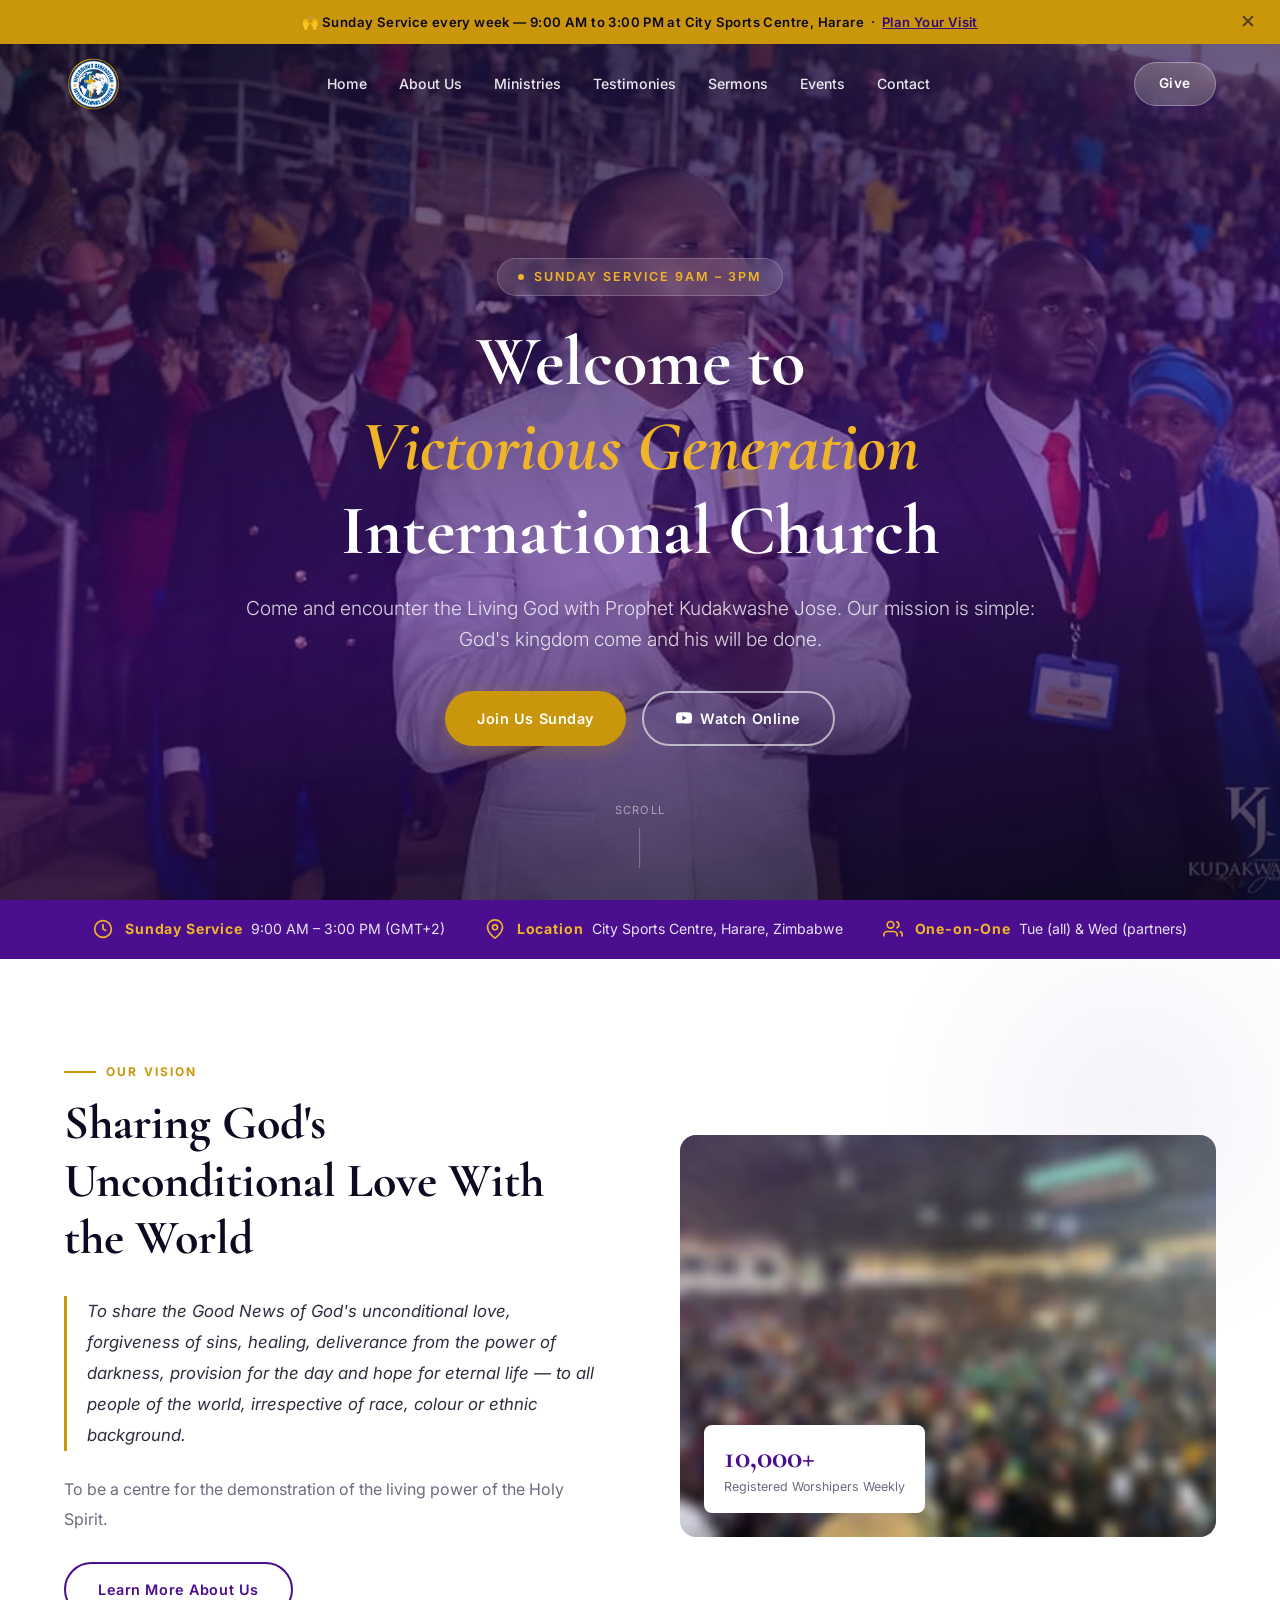
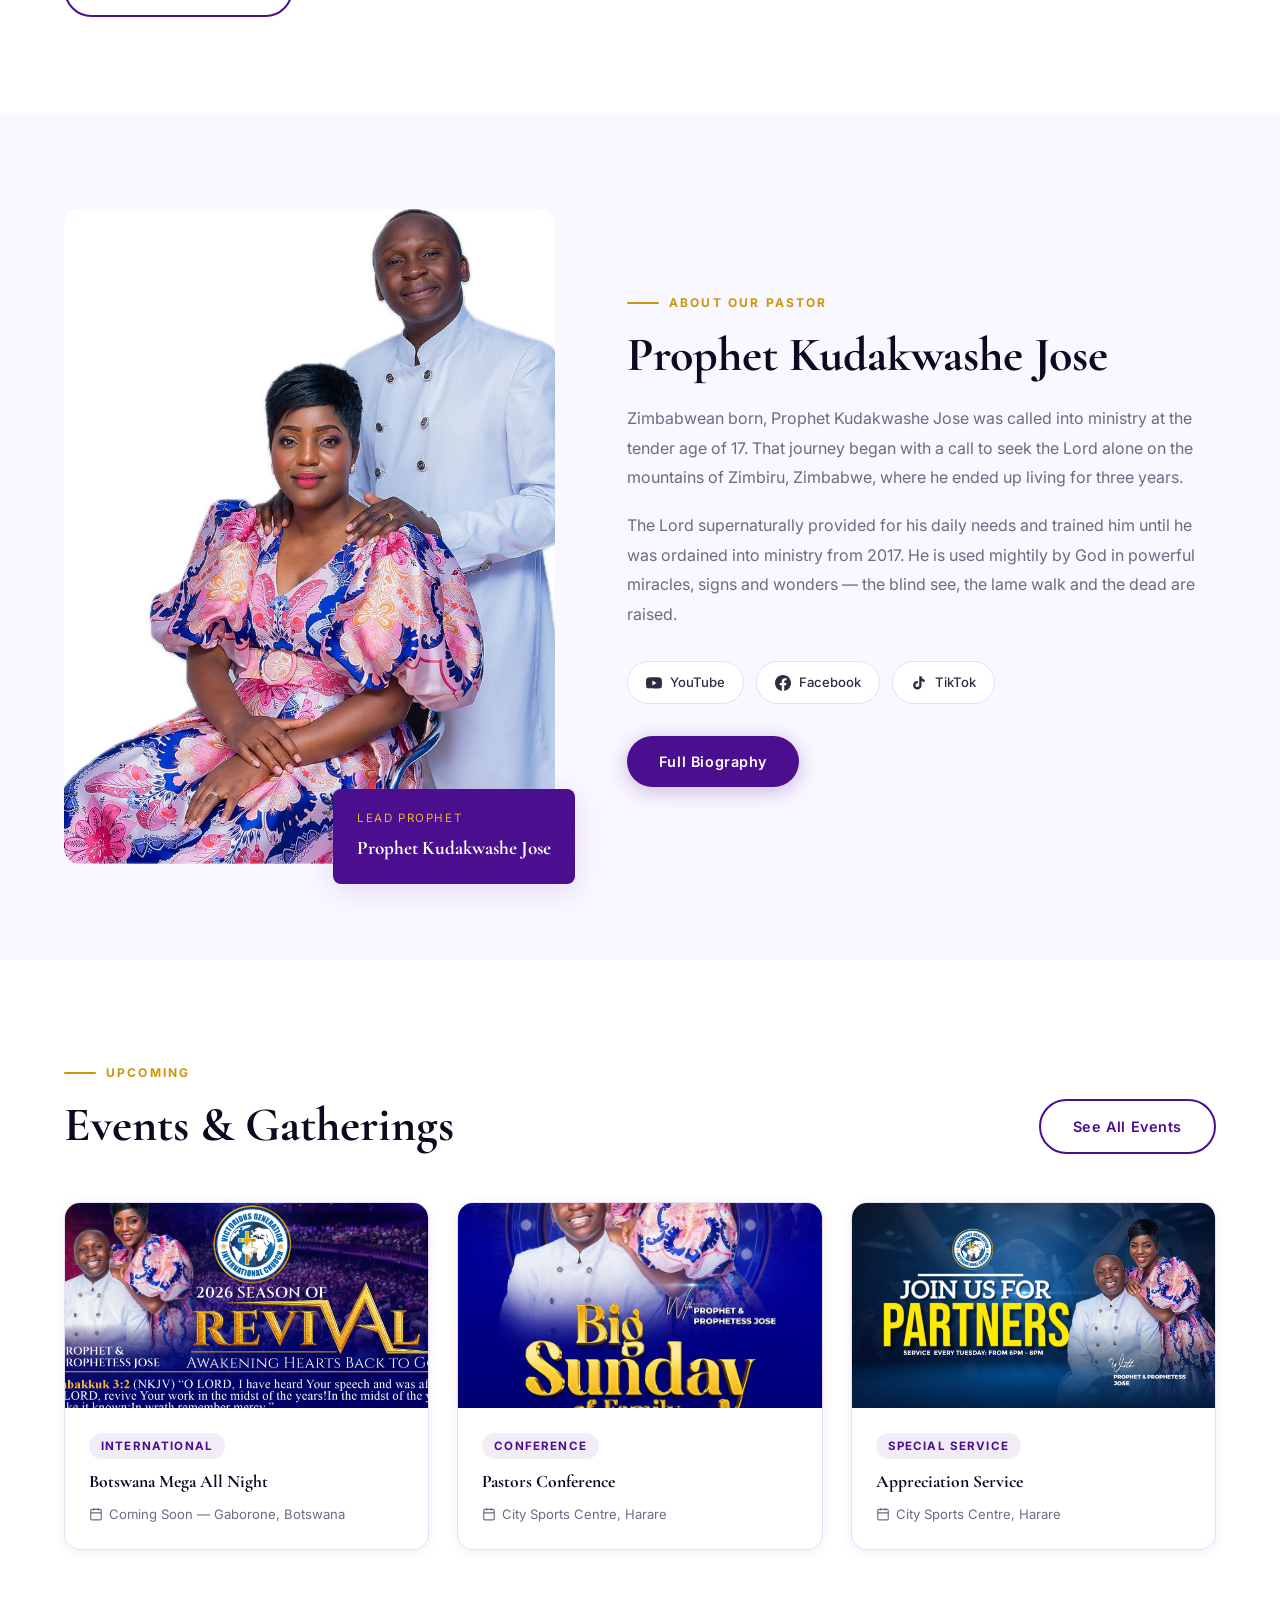
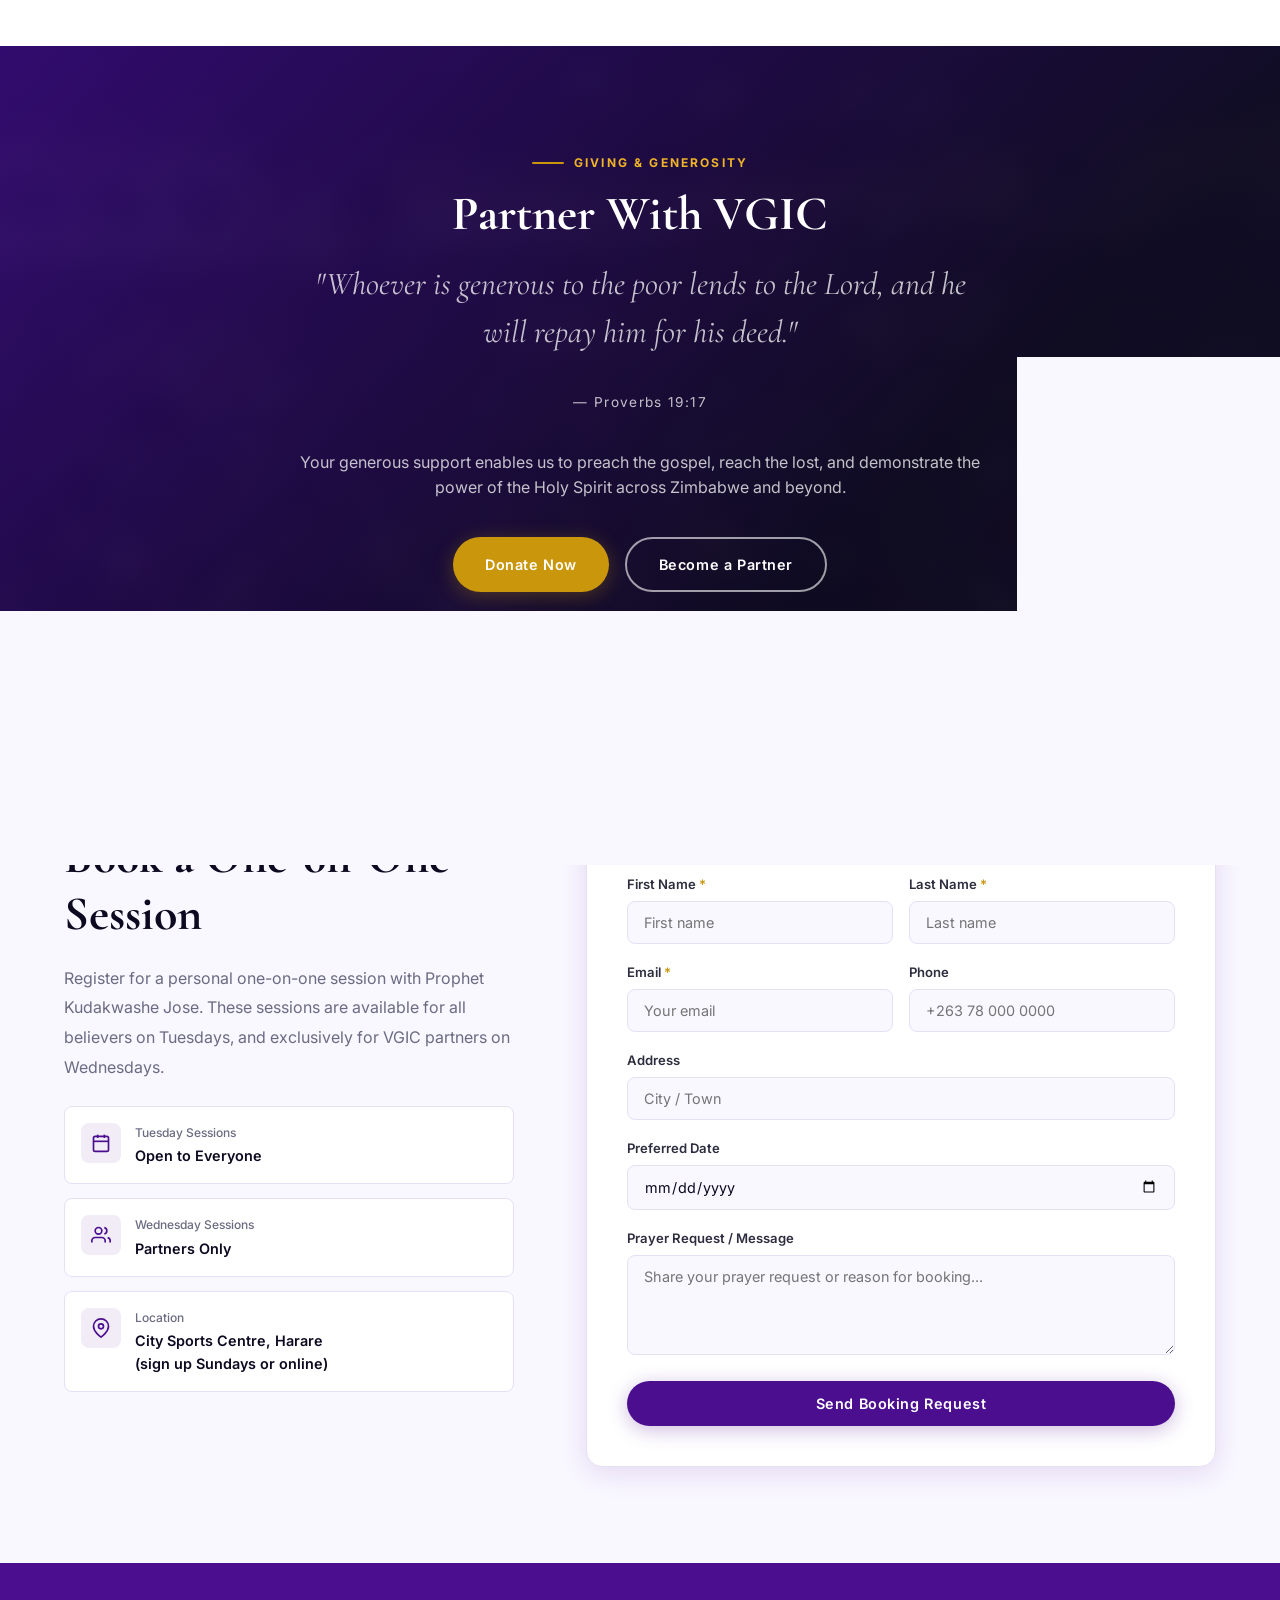
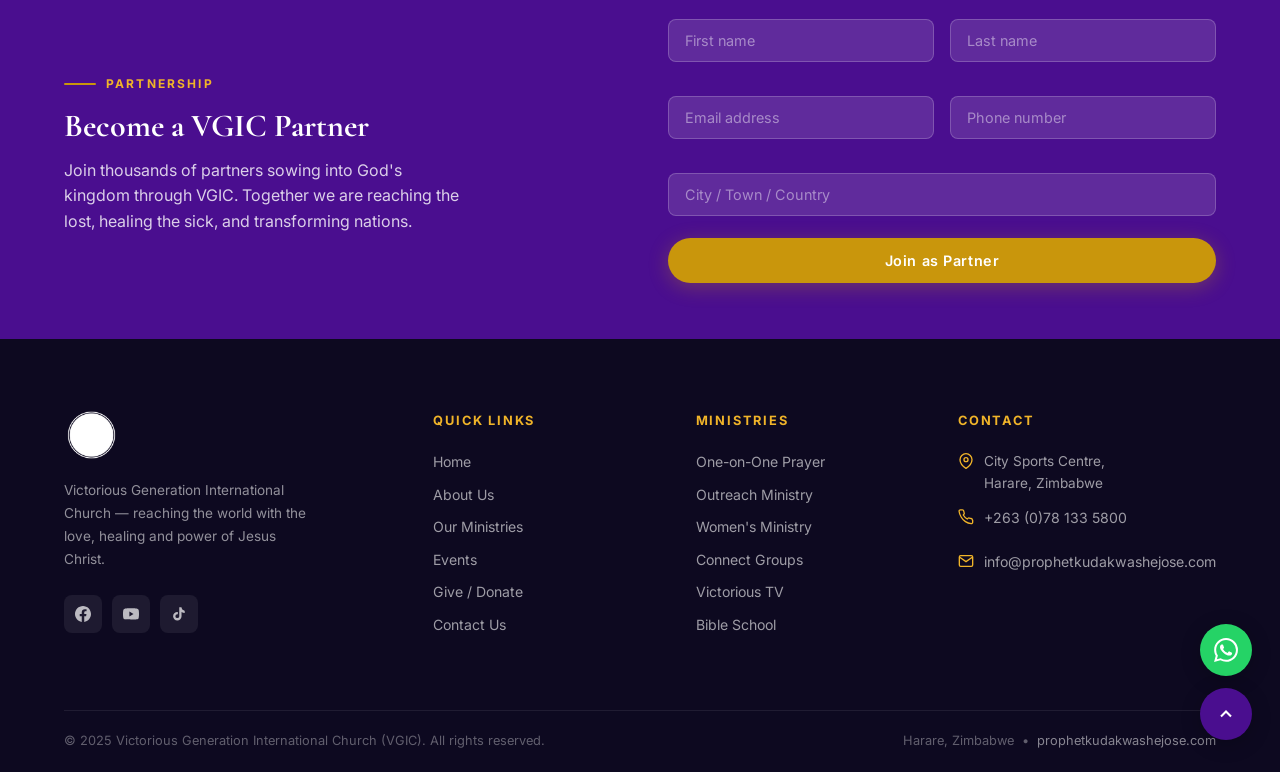
==== commit 99d031f7: "feat: add a correct youtube url" ====
--- a/index.html
+++ b/index.html
@@ -69,7 +69,7 @@
       <p class="hero__sub">Come and encounter the Living God with Prophet Kudakwashe Jose. Our mission is simple: God's kingdom come and his will be done.</p>
       <div class="hero__actions">
         <a href="contact.html" class="btn btn-gold">Join Us Sunday</a>
-        <a href="https://www.youtube.com/@victoriousfamilychurchinte7087" target="_blank" rel="noopener" class="btn btn-outline">
+        <a href="https://www.youtube.com/@victoriousgenerationchurch7087" target="_blank" rel="noopener" class="btn btn-outline">
           <svg width="16" height="16" viewBox="0 0 24 24" fill="currentColor"><path d="M23.498 6.186a3.016 3.016 0 0 0-2.122-2.136C19.505 3.545 12 3.545 12 3.545s-7.505 0-9.377.505A3.017 3.017 0 0 0 .502 6.186C0 8.07 0 12 0 12s0 3.93.502 5.814a3.016 3.016 0 0 0 2.122 2.136c1.871.505 9.376.505 9.376.505s7.505 0 9.377-.505a3.015 3.015 0 0 0 2.122-2.136C24 15.93 24 12 24 12s0-3.93-.502-5.814zM9.545 15.568V8.432L15.818 12l-6.273 3.568z"/></svg>
           Watch Online
         </a>
@@ -137,7 +137,7 @@
           <p>Zimbabwean born, Prophet Kudakwashe Jose was called into ministry at the tender age of 17. That journey began with a call to seek the Lord alone on the mountains of Zimbiru, Zimbabwe, where he ended up living for three years.</p>
           <p>The Lord supernaturally provided for his daily needs and trained him until he was ordained into ministry from 2017. He is used mightily by God in powerful miracles, signs and wonders — the blind see, the lame walk and the dead are raised.</p>
           <div class="pastor__socials">
-            <a href="https://www.youtube.com/@victoriousfamilychurchinte7087" target="_blank" rel="noopener" class="pastor__social-link">
+            <a href="https://www.youtube.com/@victoriousgenerationchurch7087" target="_blank" rel="noopener" class="pastor__social-link">
               <svg width="16" height="16" fill="currentColor" viewBox="0 0 24 24"><path d="M23.498 6.186a3.016 3.016 0 0 0-2.122-2.136C19.505 3.545 12 3.545 12 3.545s-7.505 0-9.377.505A3.017 3.017 0 0 0 .502 6.186C0 8.07 0 12 0 12s0 3.93.502 5.814a3.016 3.016 0 0 0 2.122 2.136c1.871.505 9.376.505 9.376.505s7.505 0 9.377-.505a3.015 3.015 0 0 0 2.122-2.136C24 15.93 24 12 24 12s0-3.93-.502-5.814zM9.545 15.568V8.432L15.818 12l-6.273 3.568z"/></svg>
               YouTube
             </a>
@@ -357,7 +357,7 @@
             <a href="https://www.facebook.com/prophetkudakwashe.jose.3/" target="_blank" rel="noopener" class="footer__social" aria-label="Facebook">
               <svg width="16" height="16" fill="currentColor" viewBox="0 0 24 24"><path d="M24 12.073c0-6.627-5.373-12-12-12s-12 5.373-12 12c0 5.99 4.388 10.954 10.125 11.854v-8.385H7.078v-3.47h3.047V9.43c0-3.007 1.792-4.669 4.533-4.669 1.312 0 2.686.235 2.686.235v2.953H15.83c-1.491 0-1.956.925-1.956 1.874v2.25h3.328l-.532 3.47h-2.796v8.385C19.612 23.027 24 18.062 24 12.073z"/></svg>
             </a>
-            <a href="https://www.youtube.com/@victoriousfamilychurchinte7087" target="_blank" rel="noopener" class="footer__social" aria-label="YouTube">
+            <a href="https://www.youtube.com/@victoriousgenerationchurch7087" target="_blank" rel="noopener" class="footer__social" aria-label="YouTube">
               <svg width="16" height="16" fill="currentColor" viewBox="0 0 24 24"><path d="M23.498 6.186a3.016 3.016 0 0 0-2.122-2.136C19.505 3.545 12 3.545 12 3.545s-7.505 0-9.377.505A3.017 3.017 0 0 0 .502 6.186C0 8.07 0 12 0 12s0 3.93.502 5.814a3.016 3.016 0 0 0 2.122 2.136c1.871.505 9.376.505 9.376.505s7.505 0 9.377-.505a3.015 3.015 0 0 0 2.122-2.136C24 15.93 24 12 24 12s0-3.93-.502-5.814zM9.545 15.568V8.432L15.818 12l-6.273 3.568z"/></svg>
             </a>
             <a href="https://www.tiktok.com/@prophetkudakwashe" target="_blank" rel="noopener" class="footer__social" aria-label="TikTok">
